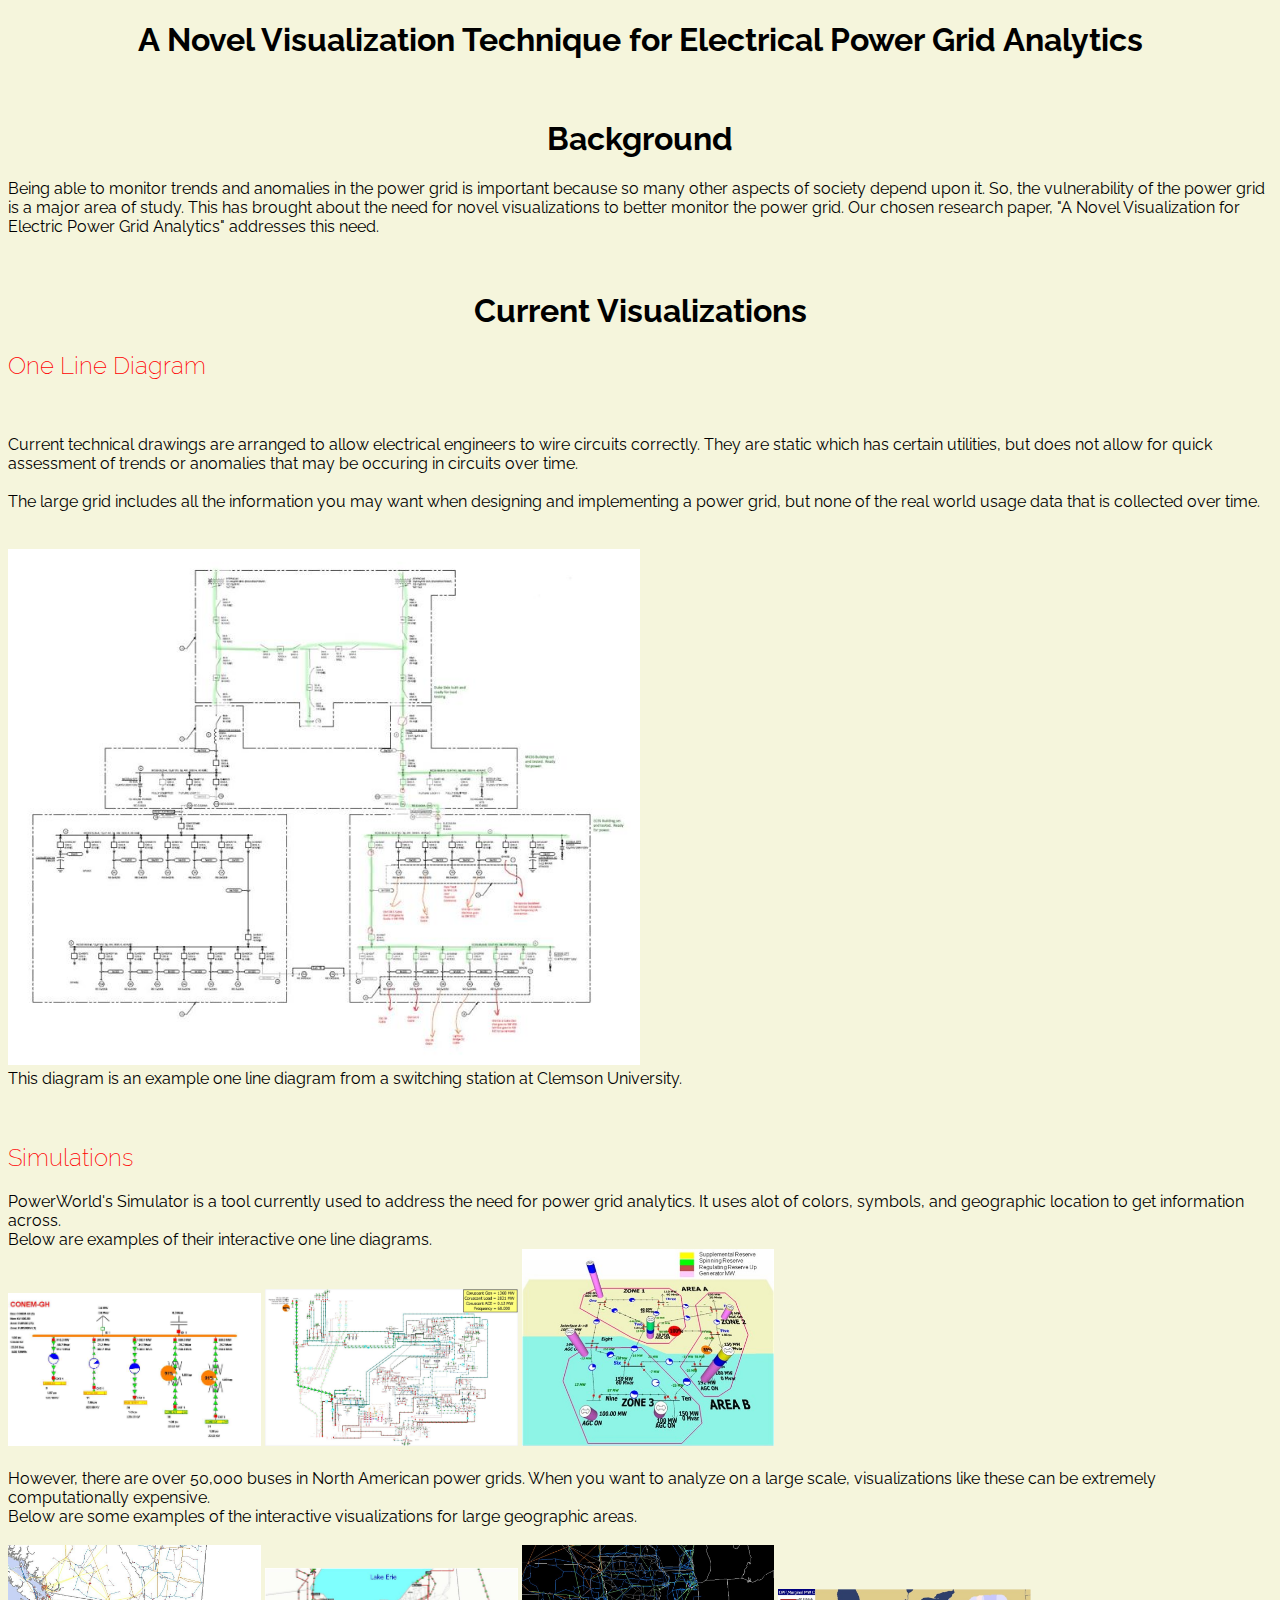
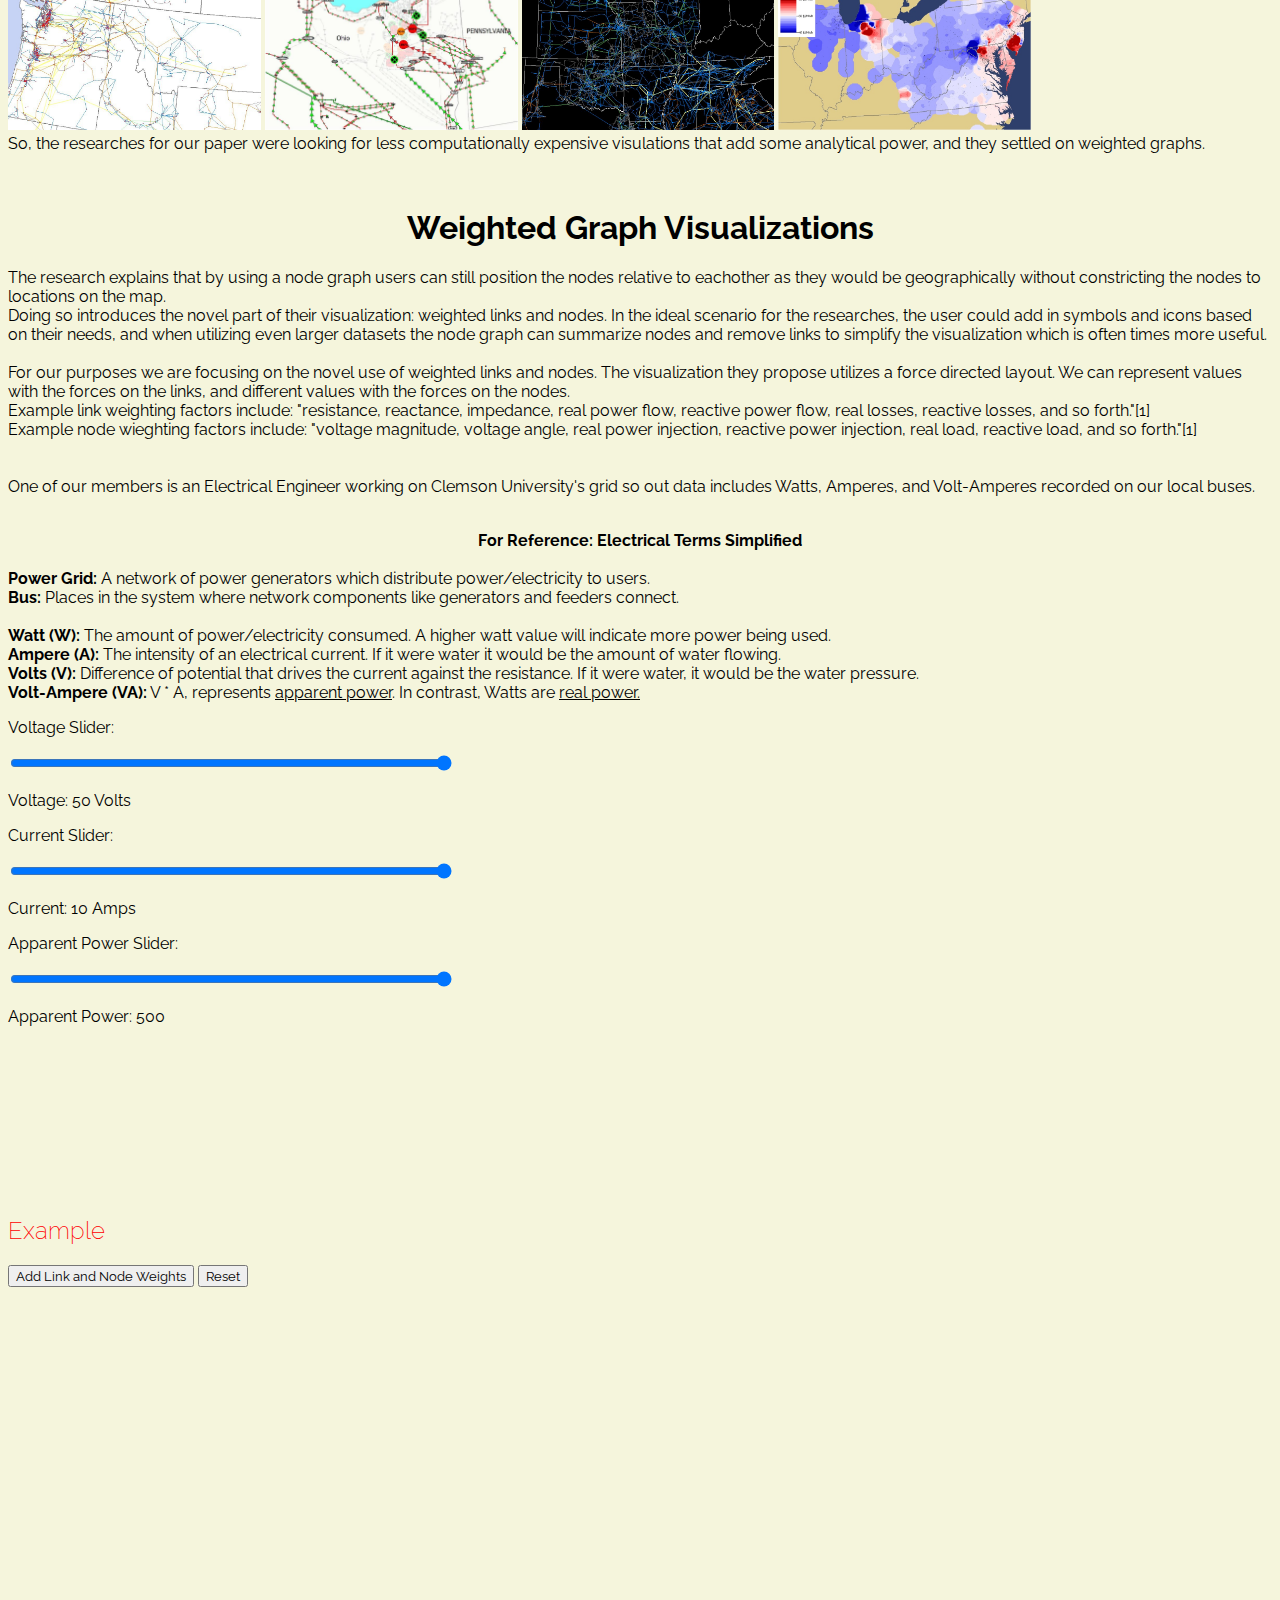
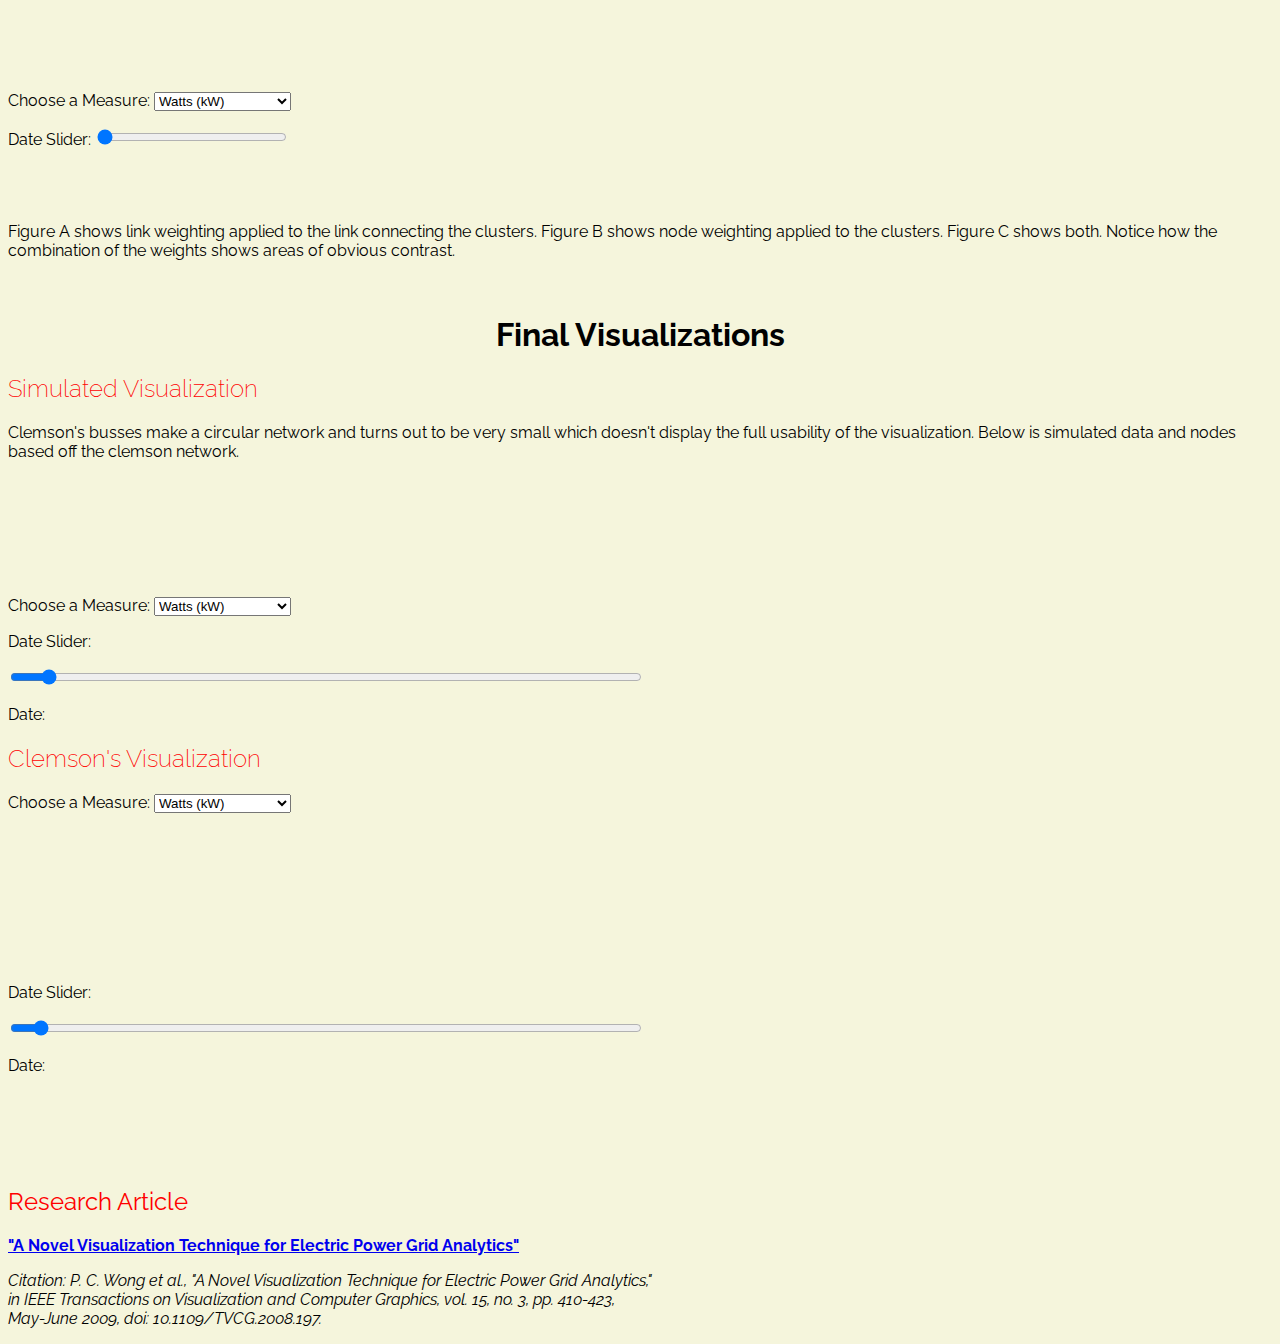
==== index.html @ be064ece "fun fixes" ====
<!DOCTYPE html>
<html>

<head>

<script src="https://d3js.org/d3.v7.min.js" type="text/javascript"></script>
<script src="clemson_vis.js" type="text/javascript"></script>
<script src="example_viz.js" type="text/javascript"></script>
<script src="example2.js" type="text/javascript"></script>
<!--<script src="script.js" type="text/javascript"></script> -->
<script src="simulated.js" type="text/javascript"></script>

<link rel="stylesheet" href="https://fonts.googleapis.com/css?family=Raleway">

</head>

<style>
body,h1,h2,h3,h4,h5,button,p {font-family: "Raleway", sans-serif} 
h1 {text-align: center;
    color: black}
h1.solid {border-style: "solid";}
h2 {font-weight: 200 ;
    color:red;}
.slider {
  width: 50%;}
.slider_example { width: 15%}
.slider_unit { width: 35%}

</style>

<body style="background-color: beige;">


<h1 class= "solid">A Novel Visualization Technique for Electrical Power Grid Analytics </h1>

<br>
<h1> Background </h1>
<p> Being able to monitor trends and anomalies in the power grid is important because so many other aspects of society depend upon it. 
So, the vulnerability of the power grid is a major area of study. This has brought about the need for novel visualizations to better monitor the power grid. 
Our chosen research paper, "A Novel Visualization for Electric Power Grid Analytics" addresses this need.  </p>

<br>

<h1>Current Visualizations</h1>
<h2>One Line Diagram</h2>
<br>
<p>Current technical drawings are arranged to allow electrical engineers to wire circuits correctly. 
They are static which has certain utilities, but does not allow for quick assessment of trends or anomalies that may be occuring in circuits over time.  
<br>
<br>The large grid includes all the information you may want when designing and implementing a power grid, but none of the real world usage data that is collected over time.
<br>
<br>
<br>
<img class="zoom" src="Clemson_Local_Grid.JPG" alt="Current State Local Grid" width="50%" height="50%" align: "center"> 
<br>This diagram is an example one line diagram from a switching station at Clemson University.
</p>

<br>
<h2> Simulations </h2>
<p> PowerWorld's Simulator is a tool currently used to address the need for power grid analytics. It uses alot of colors, symbols, and geographic location to get information across.
<br>Below are examples of their interactive one line diagrams.
<br>
<img src="BusView1.jpg" alt="2" width="20%" height="20%"> 
<img src="TrainerWideArea.jpg" alt="7" width="20%" height="20%"> 
<img src="OPFreserves.jpg" alt="6" width="20%" height="20%"> 
<br>
<br>
However, there are over 50,000 buses in North American power grids. When you want to analyze on a large scale, visualizations like these can be extremely computationally expensive.
<br>Below are some examples of the interactive visualizations for large geographic areas.
<br>
<br>
<img src="05hs2a.jpg" alt="1" width="20%" height="20%"> 
<img src="EHVEmphasis.jpg" alt="3" width="20%" height="20%"> 
<img src="mdwst.jpg" alt="4" width="20%" height="20%"> 
<img src="OPFContour.jpg" alt="5" width="20%" height="20%"> 
<br>
So, the researches for our paper were looking for less computationally expensive visulations that add some analytical power, and they settled on weighted graphs. 
</p>

<br>
<h1> Weighted Graph Visualizations </h1>
<p>The research explains that by using a node graph users can still position the nodes relative to eachother as they would be geographically without constricting the nodes to locations on the map.
<br>Doing so introduces the novel part of their visualization: weighted links and nodes. In the ideal scenario for the researches, the user could add in symbols and icons based on their needs, and when utilizing even larger datasets the 
node graph can summarize nodes and remove links to simplify the visualization which is often times more useful. 
<br>
<br>For our purposes we are focusing on the novel use of weighted links and nodes. The visualization they propose utilizes a force directed layout. We can represent values with the forces on the links, and different values with the forces on the nodes.
<br>Example link weighting factors include: "resistance, reactance, impedance, real power flow, reactive power flow, real losses, reactive losses, and so forth."[1]
<br> Example node wieghting factors include: "voltage magnitude, voltage angle, real power injection, reactive power injection, real load, reactive load, and so forth."[1]
<br>
<br>

<br>One of our members is an Electrical Engineer working on Clemson University's grid so out data includes Watts, Amperes, and Volt-Amperes recorded on our local buses. 

<br>
<br>
<div align="center" ><b> For Reference: Electrical Terms Simplified </b> </div>
<br>
<b>Power Grid:</b> A network of power generators which distribute power/electricity to users. <br>
<b>Bus:</b> Places in the system where network components like generators and feeders connect.<br>
<br>
<b>Watt (W):</b> The amount of power/electricity consumed. A higher watt value will indicate more power being used.<br>
<b>Ampere (A):</b> The intensity of an electrical current. If it were water it would be the amount of water flowing.<br>
<b>Volts (V):</b> Difference of potential that drives the current against the resistance. If it were water, it would be the water pressure.<br>
<b>Volt-Ampere (VA):</b> V * A, represents <u>apparent power</u>. In contrast, Watts are <u>real power.</u><br>

<p>Voltage Slider:</p>
<input class ="slider_unit" id="voltslide" type="range" min="0" max="50" value="50"  width="90%">
<p> Voltage:
<output id = "voltslide"> 50</output>
Volts</p>

<p>Current Slider:</p>
<input class ="slider_unit" id="ampslide" type="range" min="0" max="10" value="10"  width="100%">
<p> Current: 
<output id = "ampslide"> 10</output>
Amps</p>

<p>Apparent Power Slider:</p>
<input class ="slider_unit" id="vaslide" type="range" min="0" max="500" value="500"  width="100%">
<p> Apparent Power:
<output id = "vaslide"> 500</output></p>

<svg id ='unit'></svg>
<script src="unit_explanation.js" type="text/javascript"></script>
<br>


<h2>Example</h2>
<button type="button" id="do">Add Link and Node Weights</button> <button type="reset" id="reset">Reset</button>
<br>

<svg height="400" width="300" id ='explain'></svg>
<svg id ='example_viz'></svg>
<br><label for="select_clem_example"> Choose a Measure:</label>
<select name="select_clem_example" id="select_clem_example">
<option value="kW_data">Watts (kW)</option>
<option value="kVA_data">Volt-amperes (kVA)</option>
</select> 
<!-- <br><img src="figures.JPEG" alt="6" width="50%" height="50%"> -->
<p>Date Slider:
<input class ="slider_example" id="dateslide_example" type="range" min="1" max="6" value="1"> <span id="date_example"></span></p>

<br>
<br>
<br>Figure A shows link weighting applied to the link connecting the clusters. Figure B shows node weighting applied to the clusters. Figure C shows both. Notice how the combination of the weights shows areas of obvious contrast. 
</p>




<br>


<!-- <p>  &emsp; &emsp; &emsp; &emsp; &emsp; &emsp;
<iframe align='center' src="explain1.html" height="600" width="1500" title="How to be an Electrical Engineer"></iframe> 
</p> -->
<h1>Final Visualizations</h1>
<h2> Simulated Visualization</h2>
<p>Clemson's busses make a circular network and turns out to be very small which doesn't display the full usability of the visualization. Below is simulated data and nodes based off the clemson network.
<br>
<label for="select_sim"> Choose a Measure:</label>
<select name="select_sim" id="select_sim">
<option value="skW_data">Watts (kW)</option>
<option value="skVA_data">Volt-amperes (kVA)</option>
<option value="sA_data">Amperes (A)</option>
</select>

<svg id ='simulated'></svg>


<div class = "dateSlide">
<p>Date Slider:</p>
<input class ="slider" id="sim_dateslide" type="range" min="0" max="2000" value="100">
<p> Date: <span id="sim_date"></span></p>
</div>

<h2> Clemson's Visualization</h2>
<label for="select_clem"> Choose a Measure:</label>
<select name="select_clem" id="select_clem">
<option value="kW_data">Watts (kW)</option>
<option value="kVA_data">Volt-amperes (kVA)</option>
<option value="A_data">Amperes (A)</option>
</select>
<br>
<svg id ='clemson_viz'></svg>
<br>
<div class = "dateSlide">
<p>Date Slider:</p>
<input class ="slider" id="dateslide" type="range" min="0" max="2726" value="100" width="100%">
<p> Date: <span id="date"></span></p>
</div>
<!-- <iframe id="clem_i" src="script.html" height="100%" width="100%"></iframe> -->

<br>
<br>
<br>
<br>

<h2> <strong> Research Article </strong></h2>
<p2> <strong> <a href = "https://ieeexplore.ieee.org/document/4695829"> "A Novel Visualization Technique for Electric Power Grid Analytics" </a></strong> </p2>

<p> <i> Citation: P. C. Wong et al., "A Novel Visualization Technique for Electric Power Grid Analytics," 
    <br>in IEEE Transactions on Visualization and Computer Graphics, vol. 15, no. 3, pp. 410-423, 
    <br> May-June 2009, doi: 10.1109/TVCG.2008.197. </i> </p>
</body>
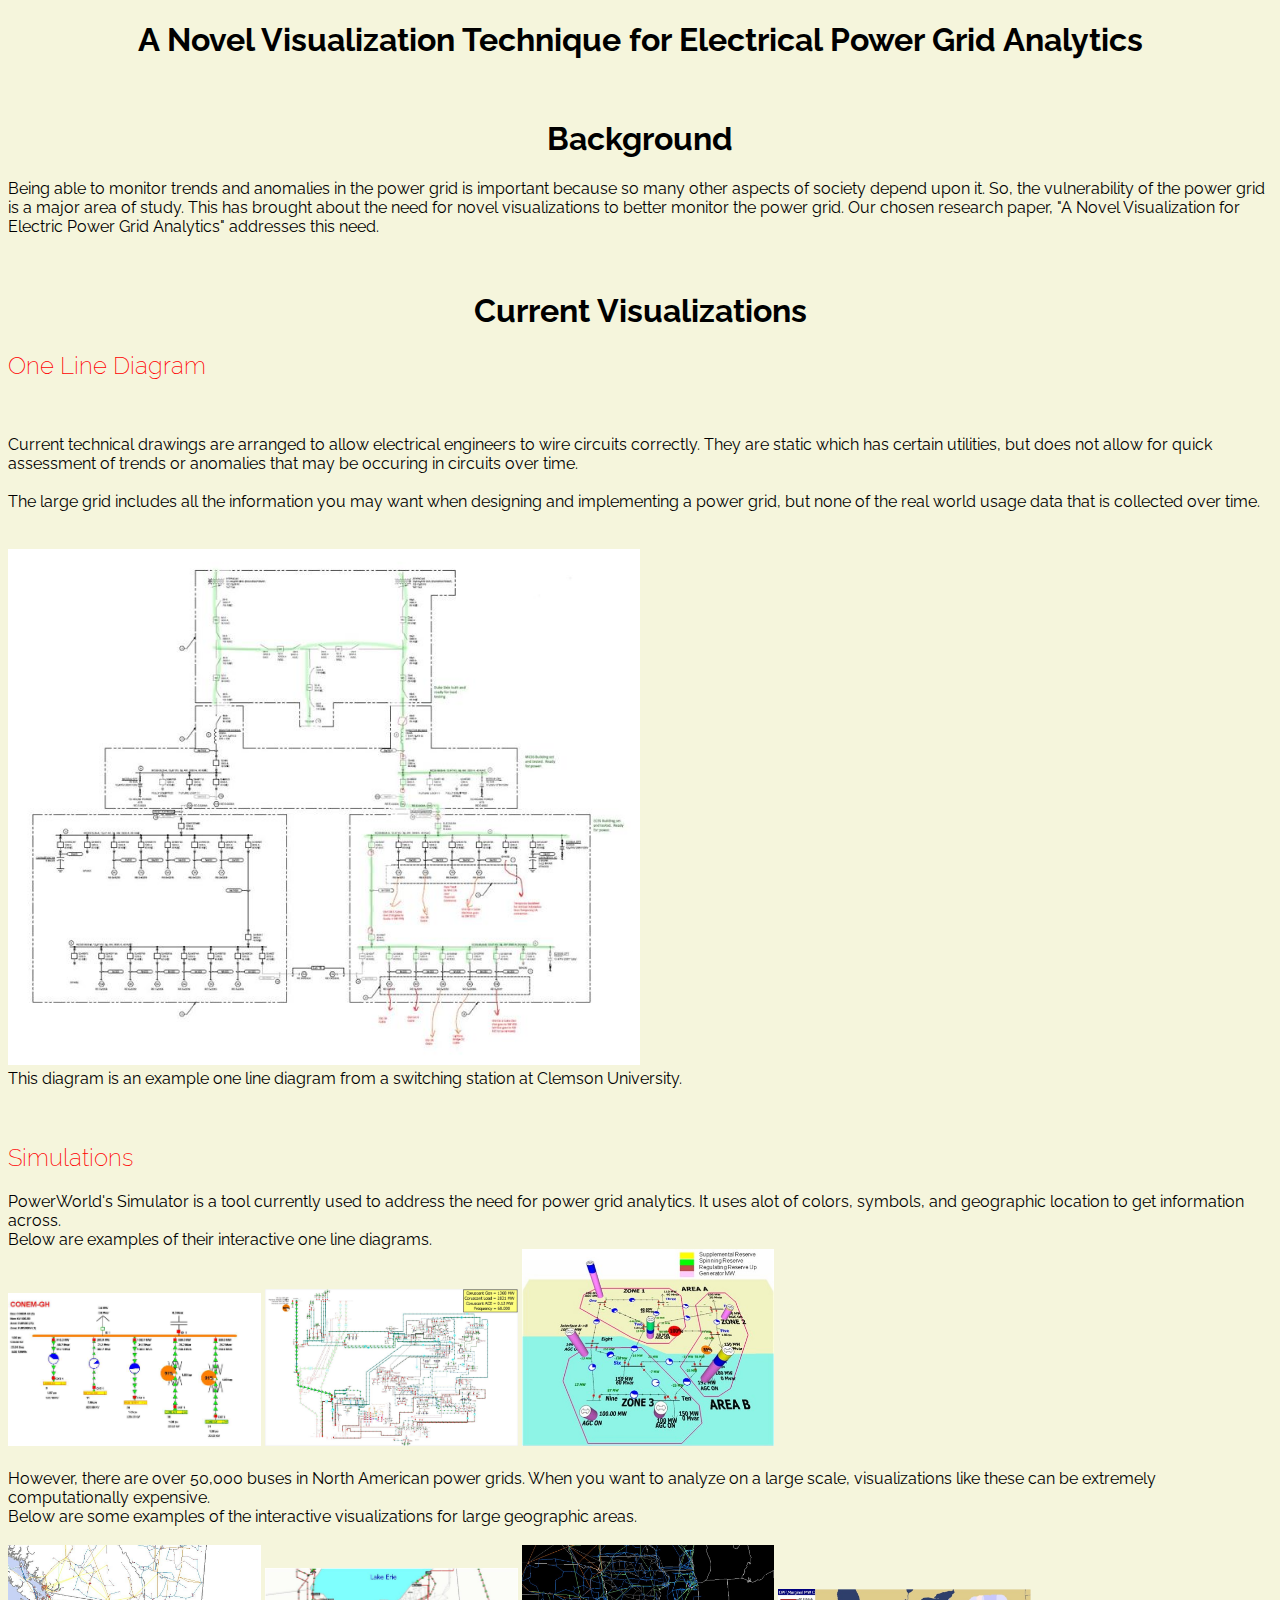
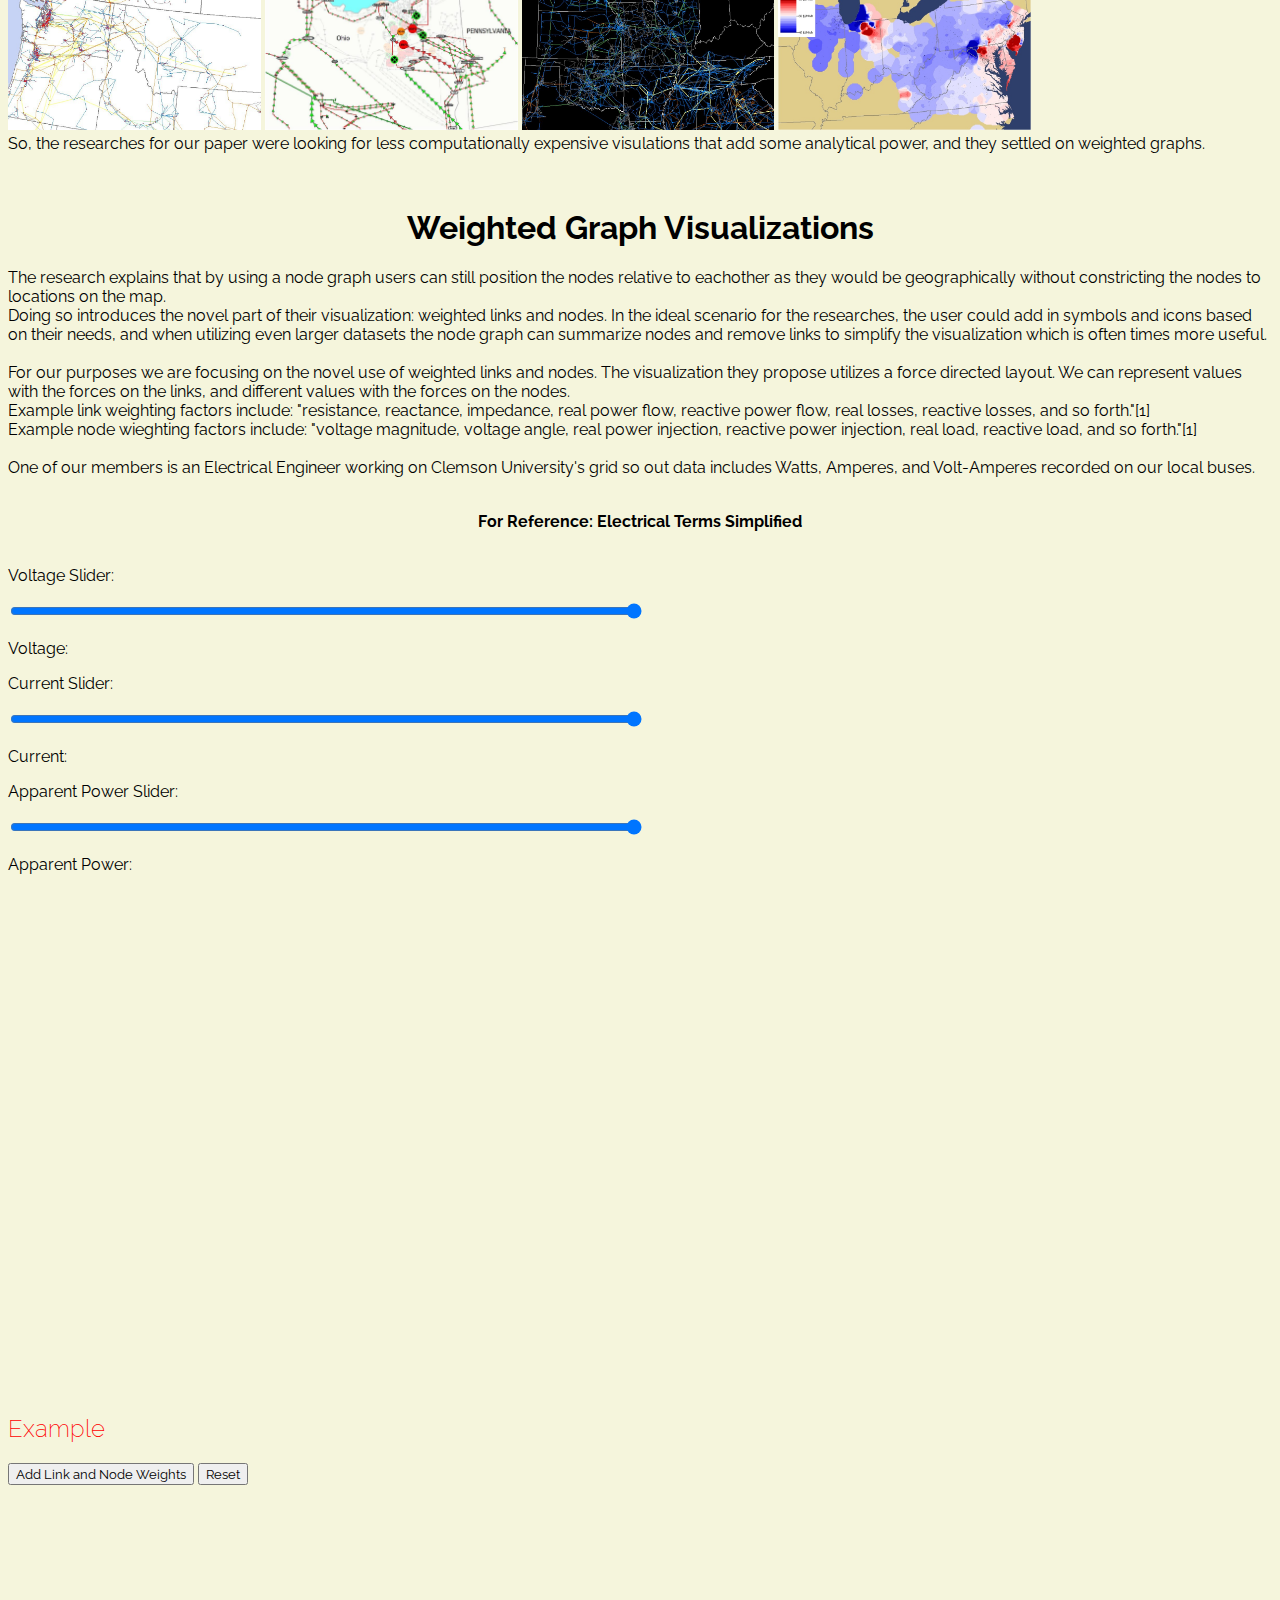
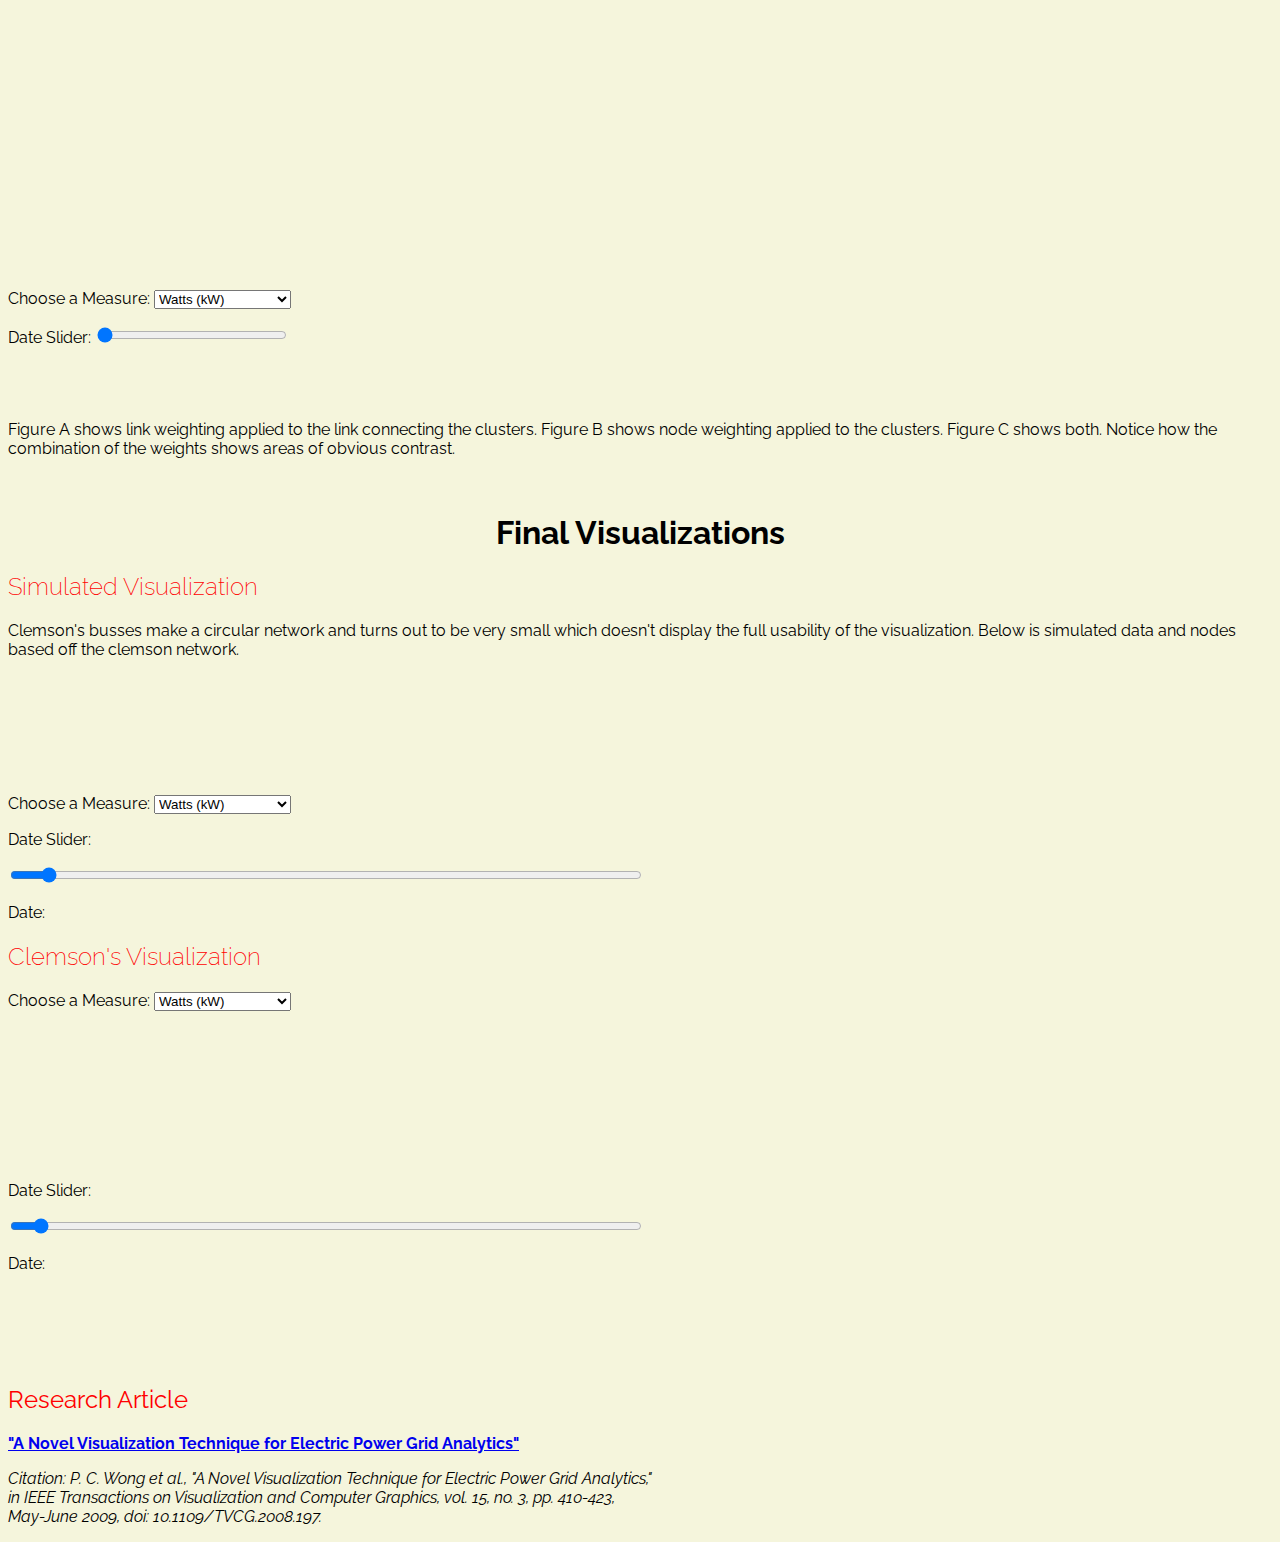
==== commit 385c5578: "definitions" ====
--- a/index.html
+++ b/index.html
@@ -24,7 +24,7 @@
 .slider {
   width: 50%;}
 .slider_example { width: 15%}
-.slider_unit { width: 35%}
+
 
 </style>
 
@@ -87,7 +87,6 @@
 <br>Example link weighting factors include: "resistance, reactance, impedance, real power flow, reactive power flow, real losses, reactive losses, and so forth."[1]
 <br> Example node wieghting factors include: "voltage magnitude, voltage angle, real power injection, reactive power injection, real load, reactive load, and so forth."[1]
 <br>
-<br>
 
 <br>One of our members is an Electrical Engineer working on Clemson University's grid so out data includes Watts, Amperes, and Volt-Amperes recorded on our local buses. 
 
@@ -95,33 +94,21 @@
 <br>
 <div align="center" ><b> For Reference: Electrical Terms Simplified </b> </div>
 <br>
-<b>Power Grid:</b> A network of power generators which distribute power/electricity to users. <br>
-<b>Bus:</b> Places in the system where network components like generators and feeders connect.<br>
-<br>
-<b>Watt (W):</b> The amount of power/electricity consumed. A higher watt value will indicate more power being used.<br>
-<b>Ampere (A):</b> The intensity of an electrical current. If it were water it would be the amount of water flowing.<br>
-<b>Volts (V):</b> Difference of potential that drives the current against the resistance. If it were water, it would be the water pressure.<br>
-<b>Volt-Ampere (VA):</b> V * A, represents <u>apparent power</u>. In contrast, Watts are <u>real power.</u><br>
-
 <p>Voltage Slider:</p>
-<input class ="slider_unit" id="voltslide" type="range" min="0" max="50" value="50"  width="90%">
-<p> Voltage:
-<output id = "voltslide"> 50</output>
-Volts</p>
+<input class ="slider" id="voltslide" type="range" min="0" max="50" value="50">
+<p> Voltage: <span id="voltslide"></span></p>
 
 <p>Current Slider:</p>
-<input class ="slider_unit" id="ampslide" type="range" min="0" max="10" value="10"  width="100%">
-<p> Current: 
-<output id = "ampslide"> 10</output>
-Amps</p>
+<input class ="slider" id="ampslide" type="range" min="0" max="10" value="10">
+<p> Current: <span id="ampslide"></span></p>
 
 <p>Apparent Power Slider:</p>
-<input class ="slider_unit" id="vaslide" type="range" min="0" max="500" value="500"  width="100%">
-<p> Apparent Power:
-<output id = "vaslide"> 500</output></p>
+<input class ="slider" id="vaslide" type="range" min="0" max="500" value="500">
+<p> Apparent Power: <span id="vaslide"></span></p>
 
-<svg id ='unit'></svg>
+<svg id ='unit'></svg><svg height='500' width='500'id="definitions"></svg>
 <script src="unit_explanation.js" type="text/javascript"></script>
+
 <br>
 
 
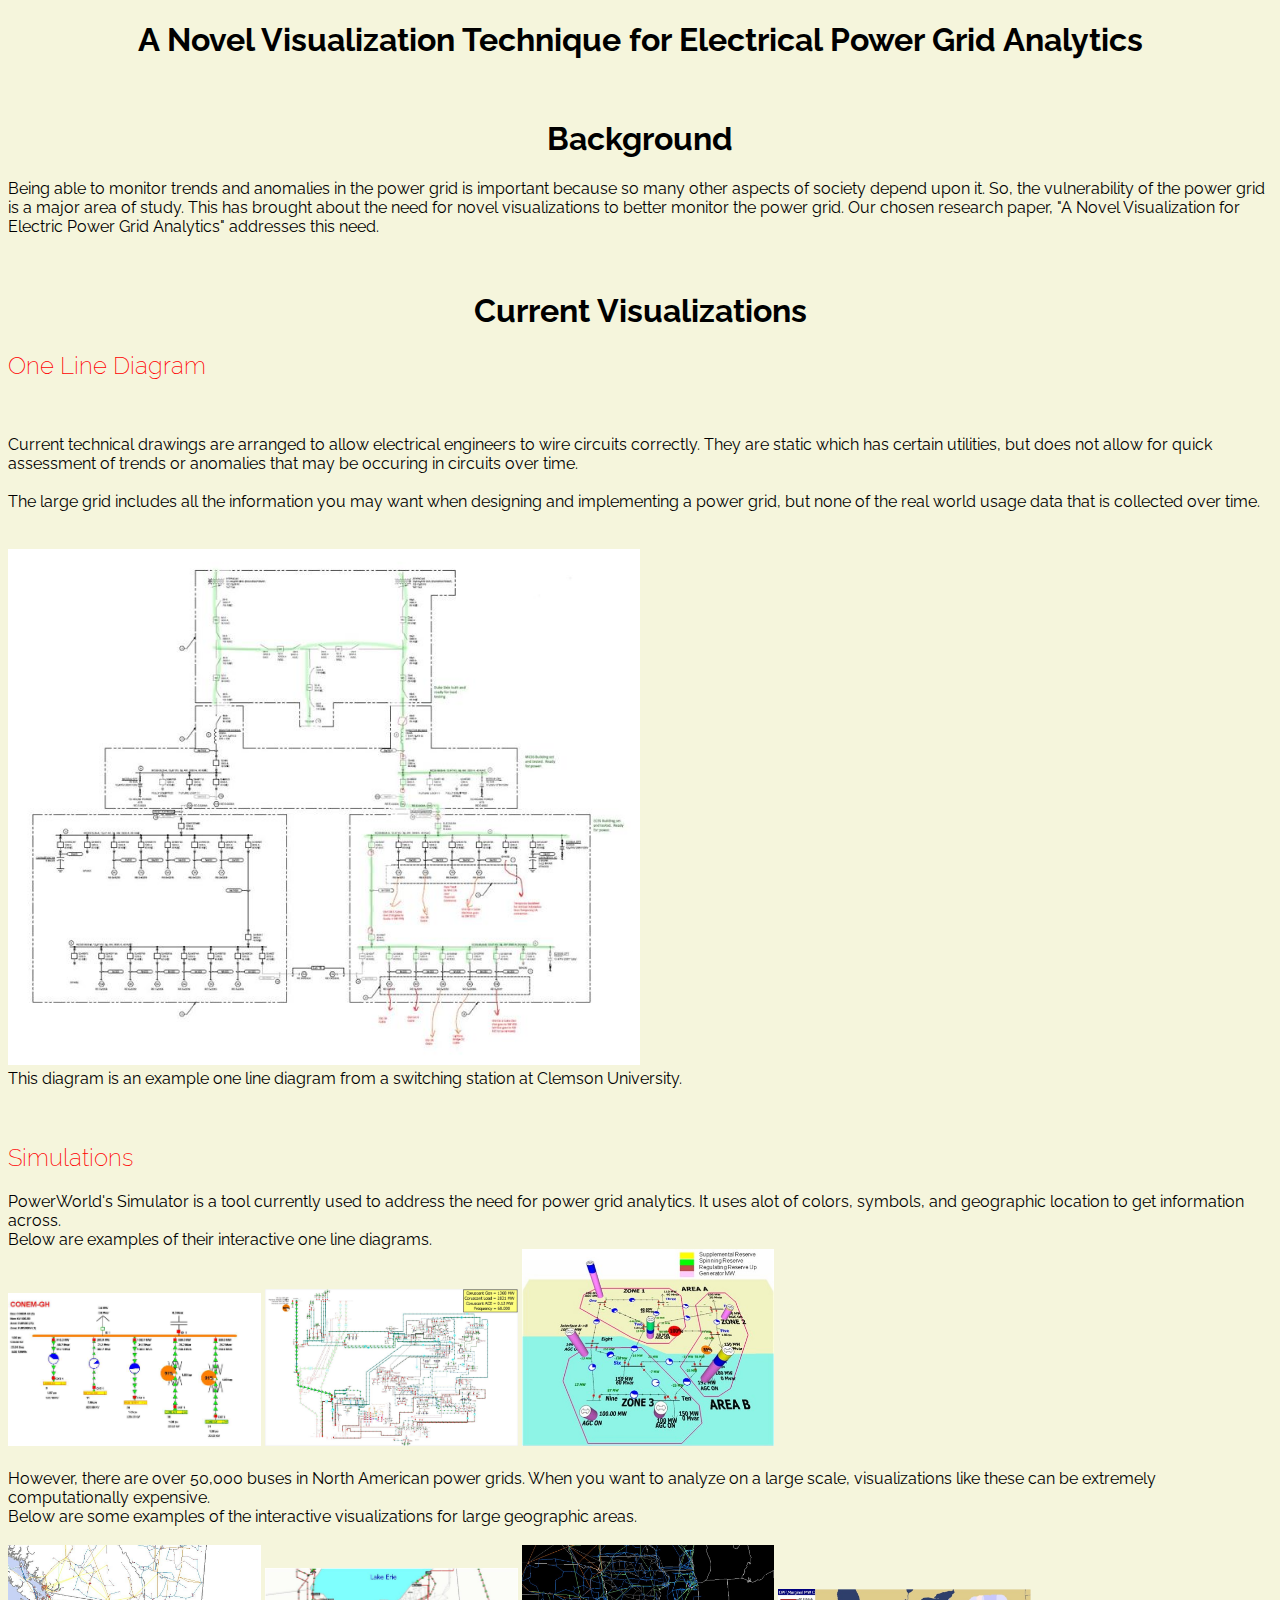
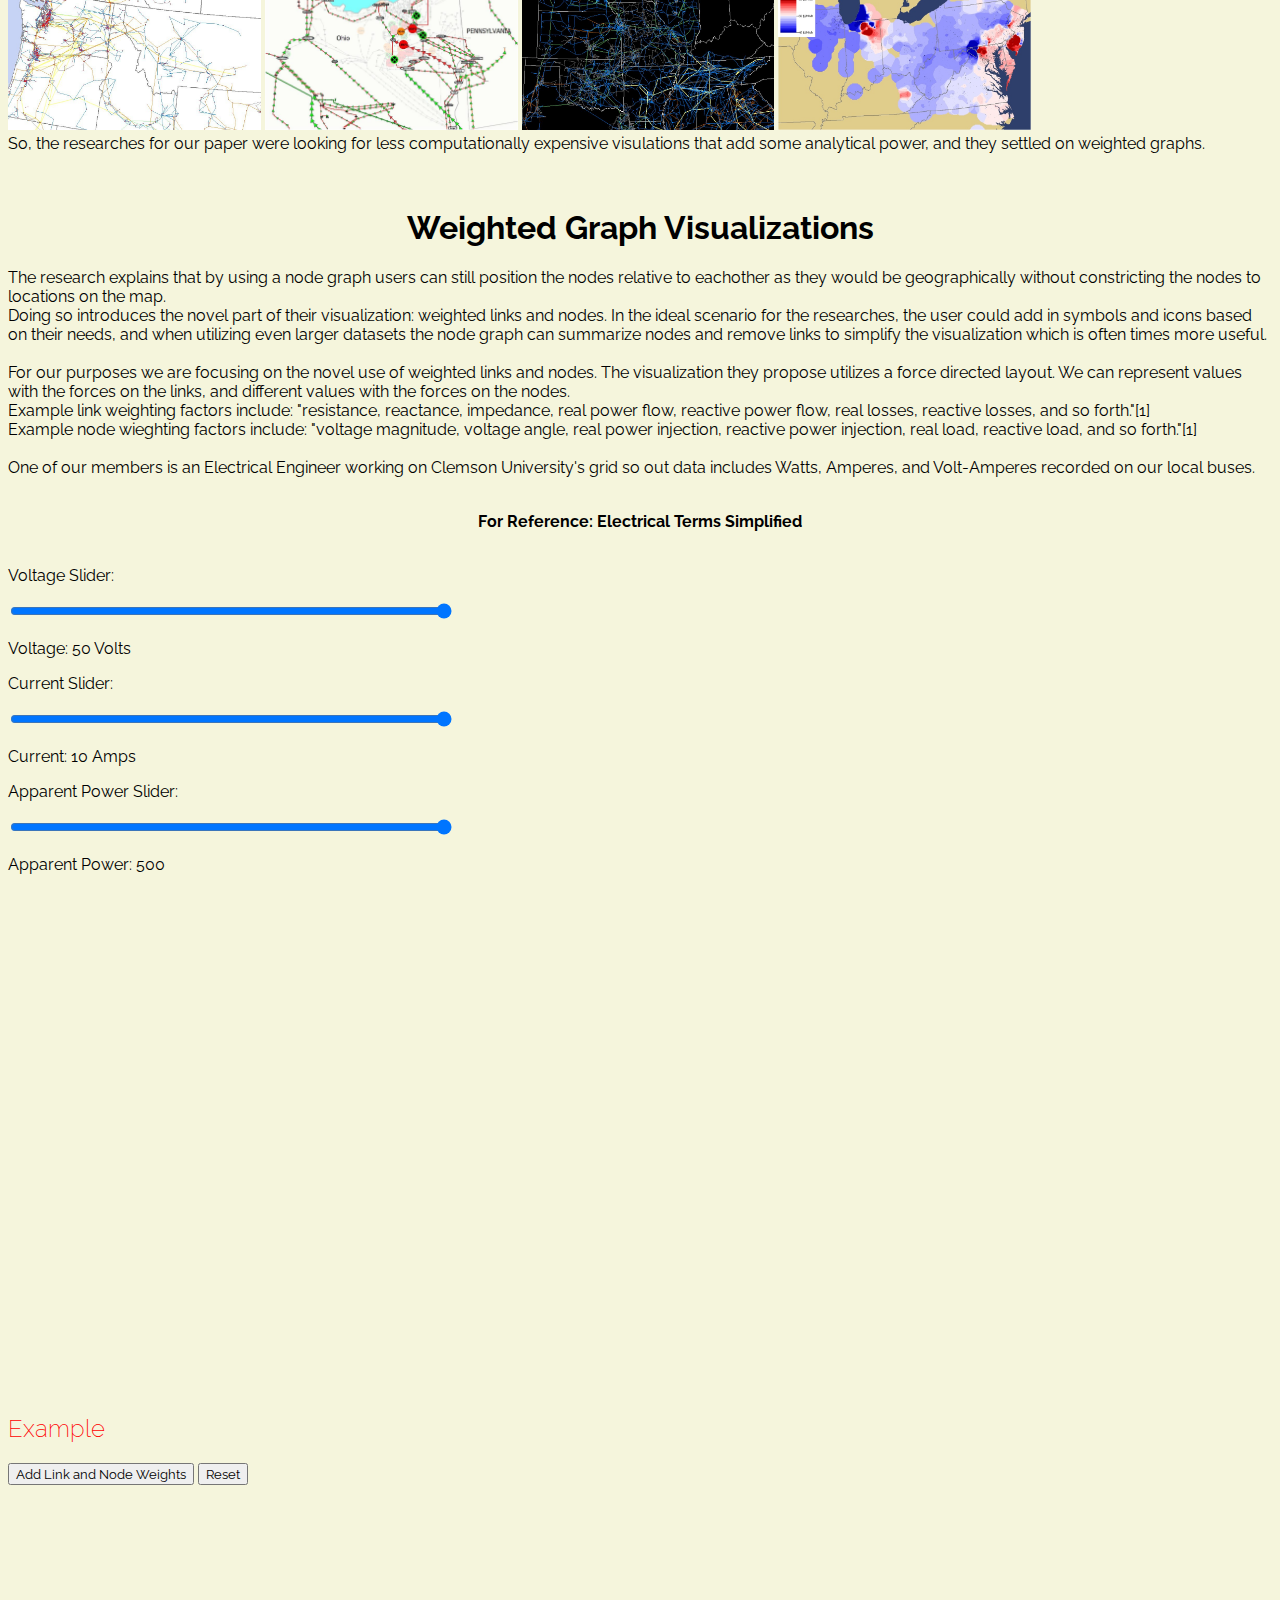
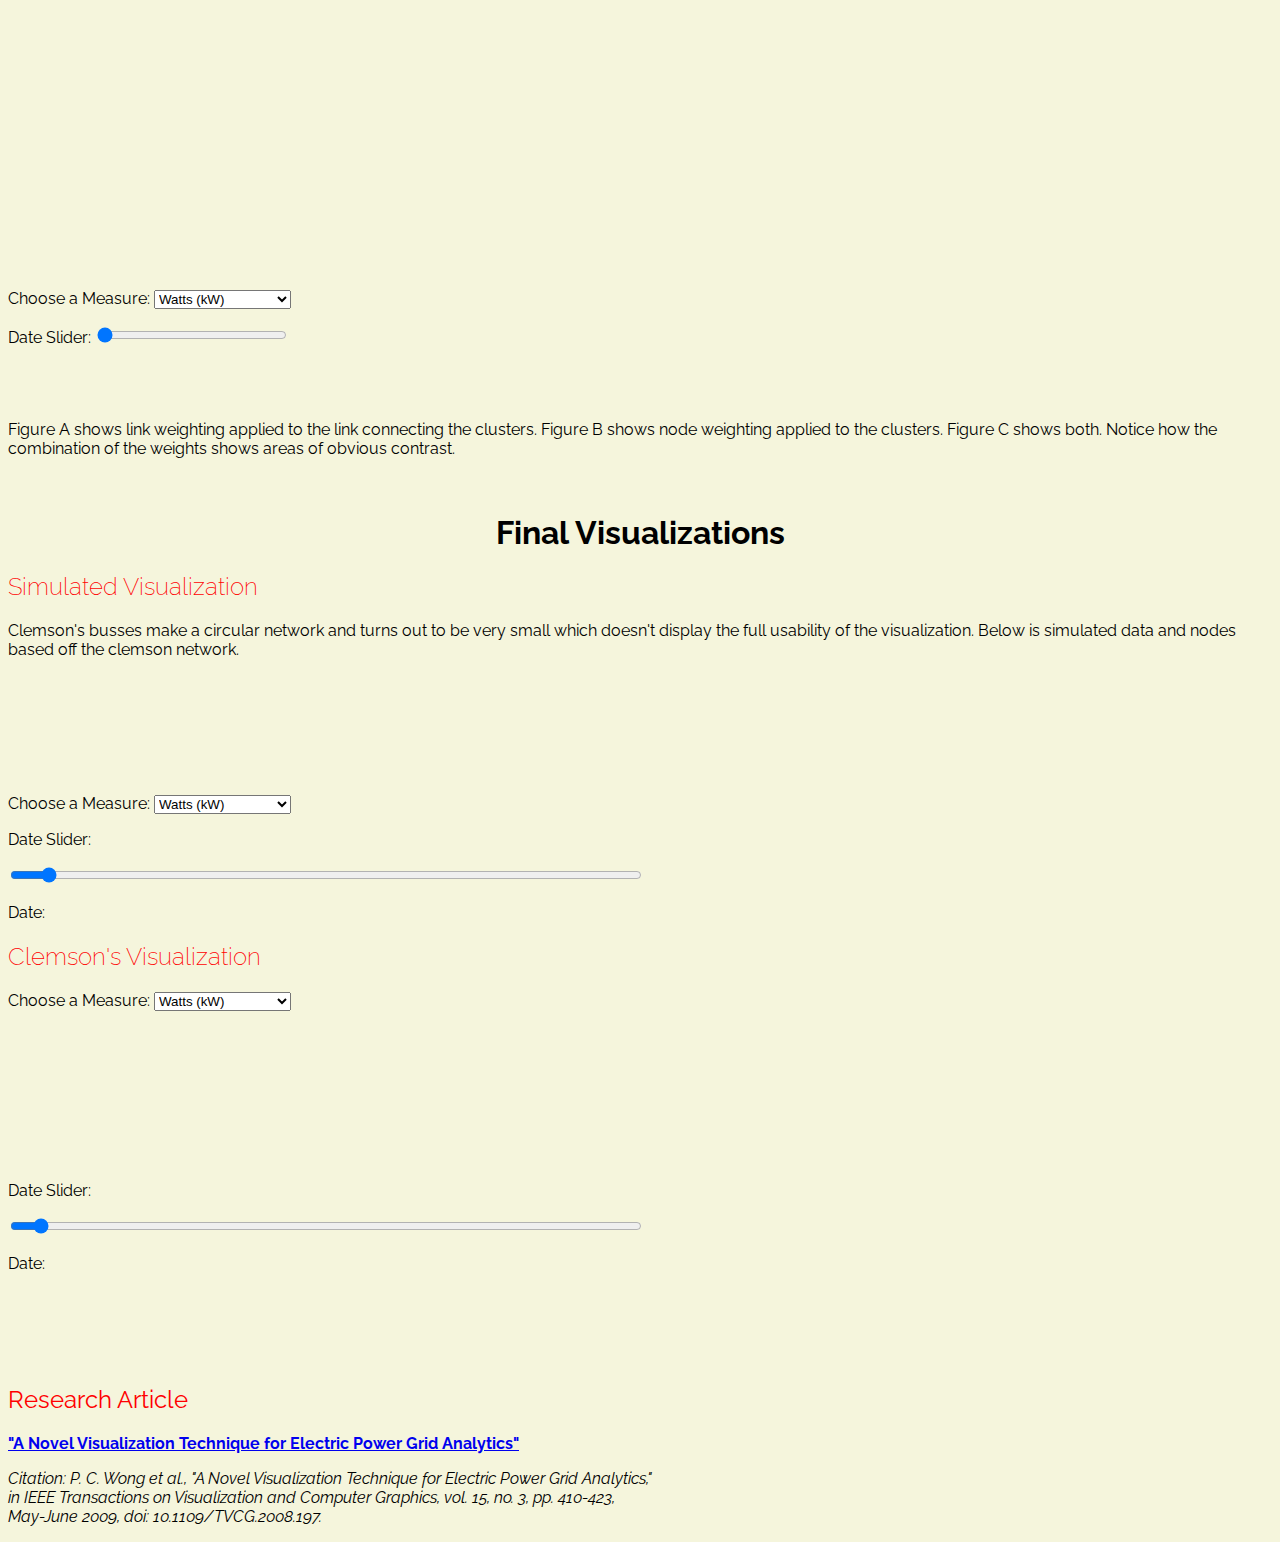
==== commit 1b40766c: "Merge branch 'main' of https://github.com/pmmiller55/CPSC6030_Visualization" ====
--- a/index.html
+++ b/index.html
@@ -24,6 +24,7 @@
 .slider {
   width: 50%;}
 .slider_example { width: 15%}
+.slider_unit { width: 35%}
 
 
 </style>
@@ -95,16 +96,21 @@
 <div align="center" ><b> For Reference: Electrical Terms Simplified </b> </div>
 <br>
 <p>Voltage Slider:</p>
-<input class ="slider" id="voltslide" type="range" min="0" max="50" value="50">
-<p> Voltage: <span id="voltslide"></span></p>
+<input class ="slider_unit" id="voltslide" type="range" min="0" max="50" value="50"  width="90%">
+<p> Voltage:
+<output id = "voltslide"> 50</output>
+Volts</p>
 
 <p>Current Slider:</p>
-<input class ="slider" id="ampslide" type="range" min="0" max="10" value="10">
-<p> Current: <span id="ampslide"></span></p>
+<input class ="slider_unit" id="ampslide" type="range" min="0" max="10" value="10"  width="100%">
+<p> Current: 
+<output id = "ampslide"> 10</output>
+Amps</p>
 
 <p>Apparent Power Slider:</p>
-<input class ="slider" id="vaslide" type="range" min="0" max="500" value="500">
-<p> Apparent Power: <span id="vaslide"></span></p>
+<input class ="slider_unit" id="vaslide" type="range" min="0" max="500" value="500"  width="100%">
+<p> Apparent Power:
+<output id = "vaslide"> 500</output></p>
 
 <svg id ='unit'></svg><svg height='500' width='500'id="definitions"></svg>
 <script src="unit_explanation.js" type="text/javascript"></script>
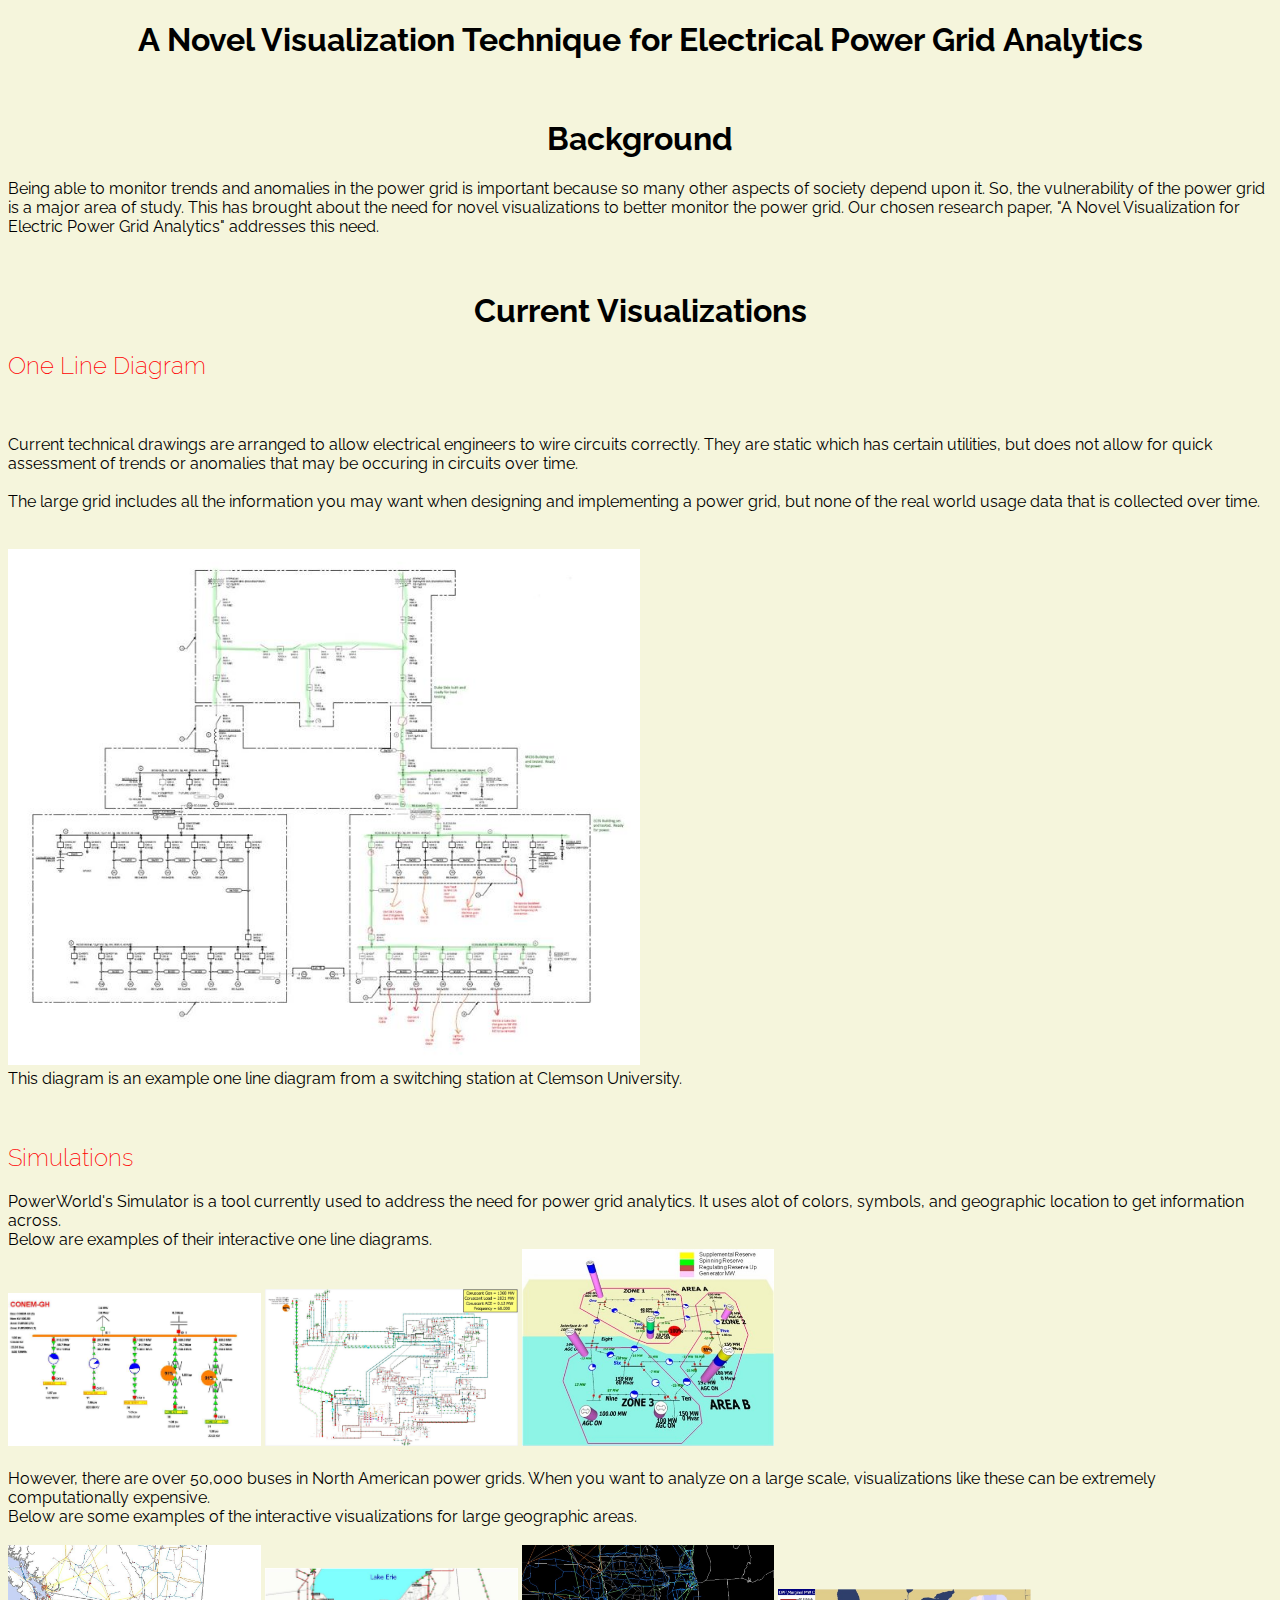
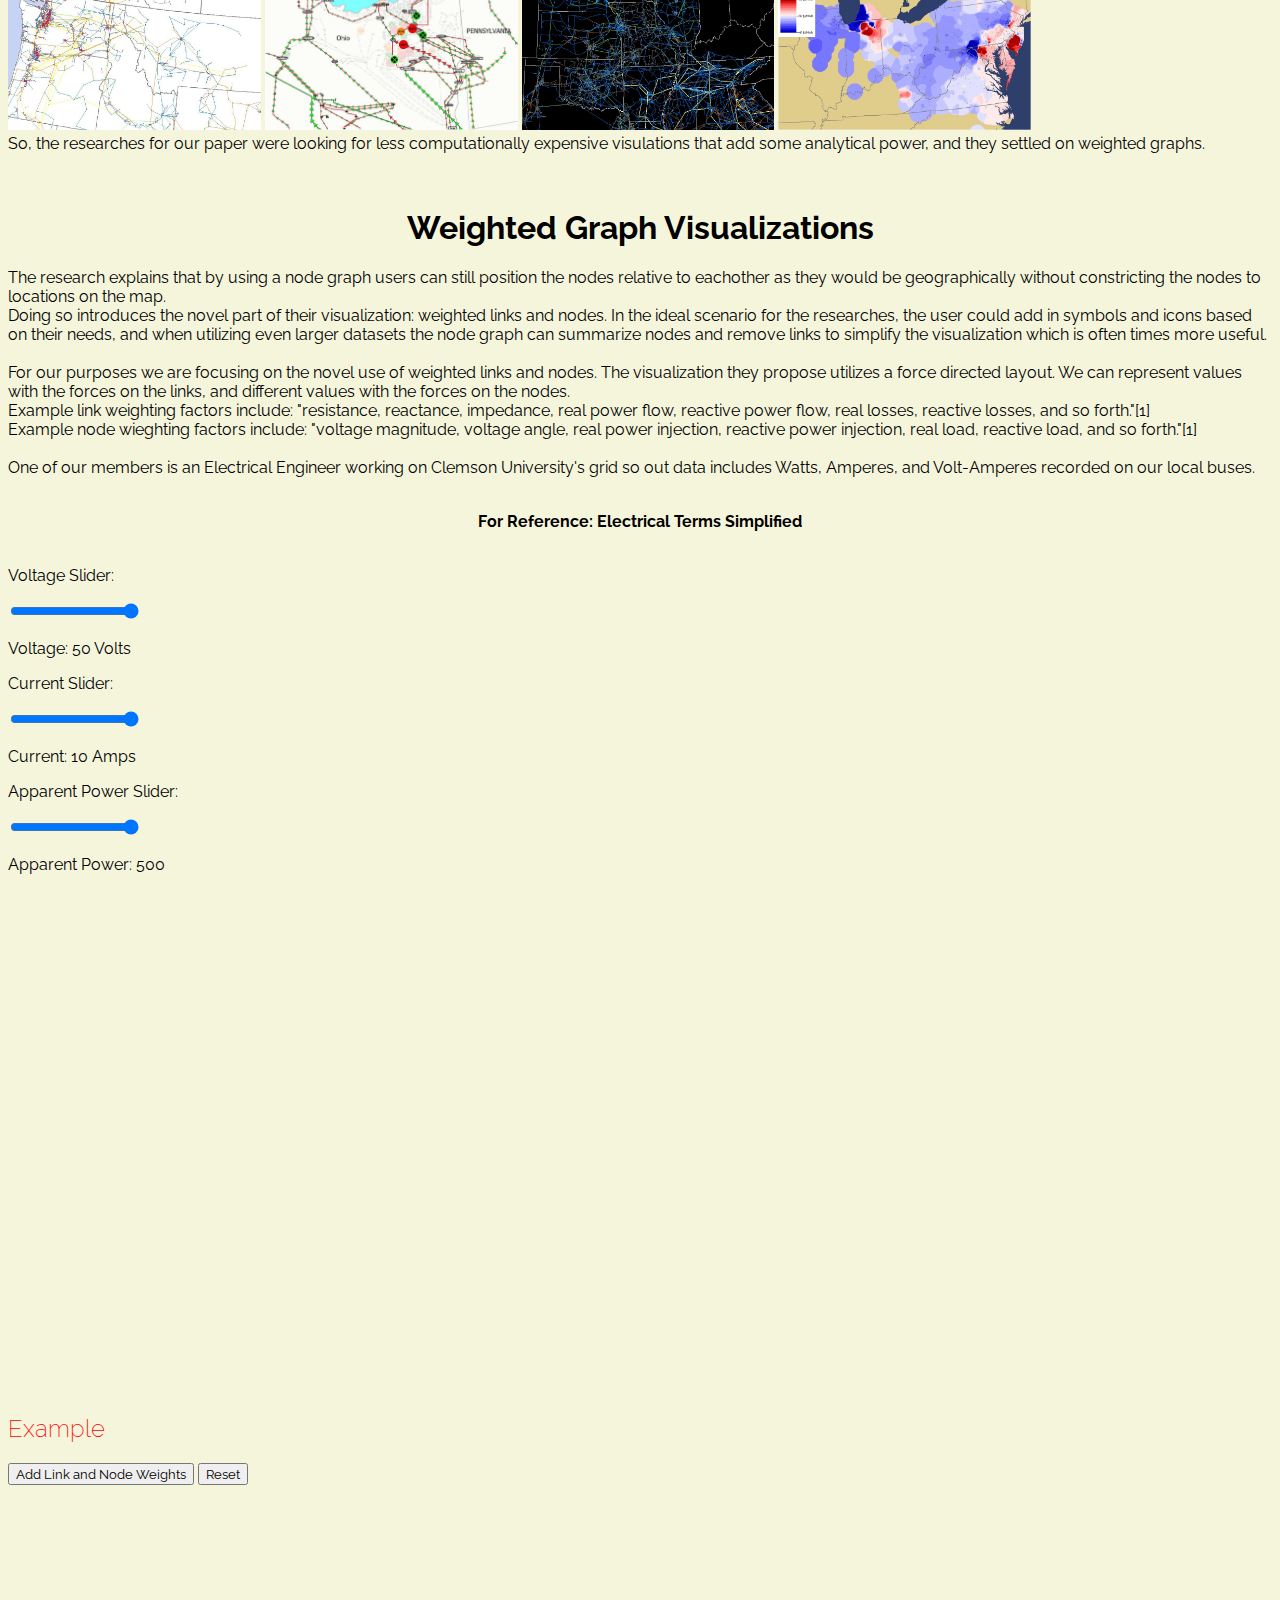
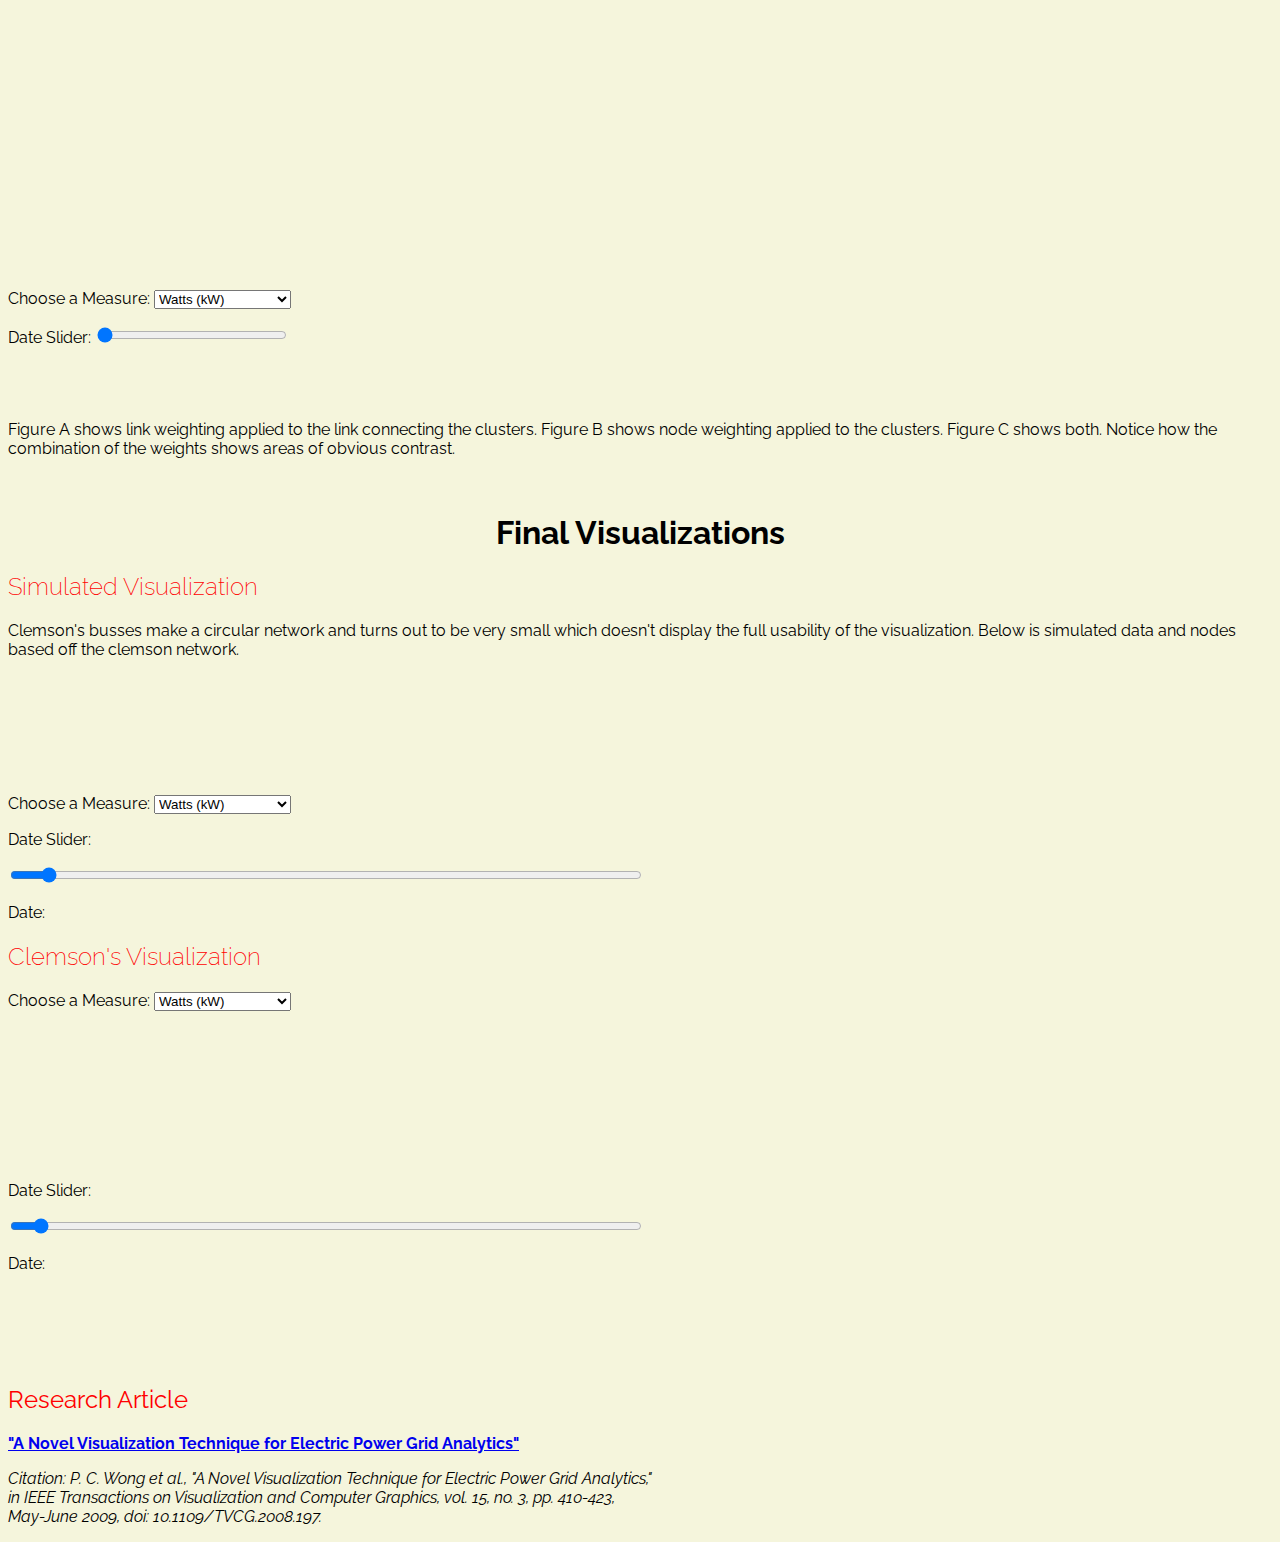
==== commit b06f122e: "good to go!" ====
--- a/index.html
+++ b/index.html
@@ -2,6 +2,7 @@
 <html>
 
 <head>
+
 
 <script src="https://d3js.org/d3.v7.min.js" type="text/javascript"></script>
 <script src="clemson_vis.js" type="text/javascript"></script>
@@ -24,8 +25,17 @@
 .slider {
   width: 50%;}
 .slider_example { width: 15%}
+<<<<<<< Updated upstream
 .slider_unit { width: 35%}
 
+=======
+body {
+        margin-top: 100px;
+        margin-bottom: 100px;
+        margin-right: 150px;
+        margin-left: 80px;
+      }
+>>>>>>> Stashed changes
 
 </style>
 
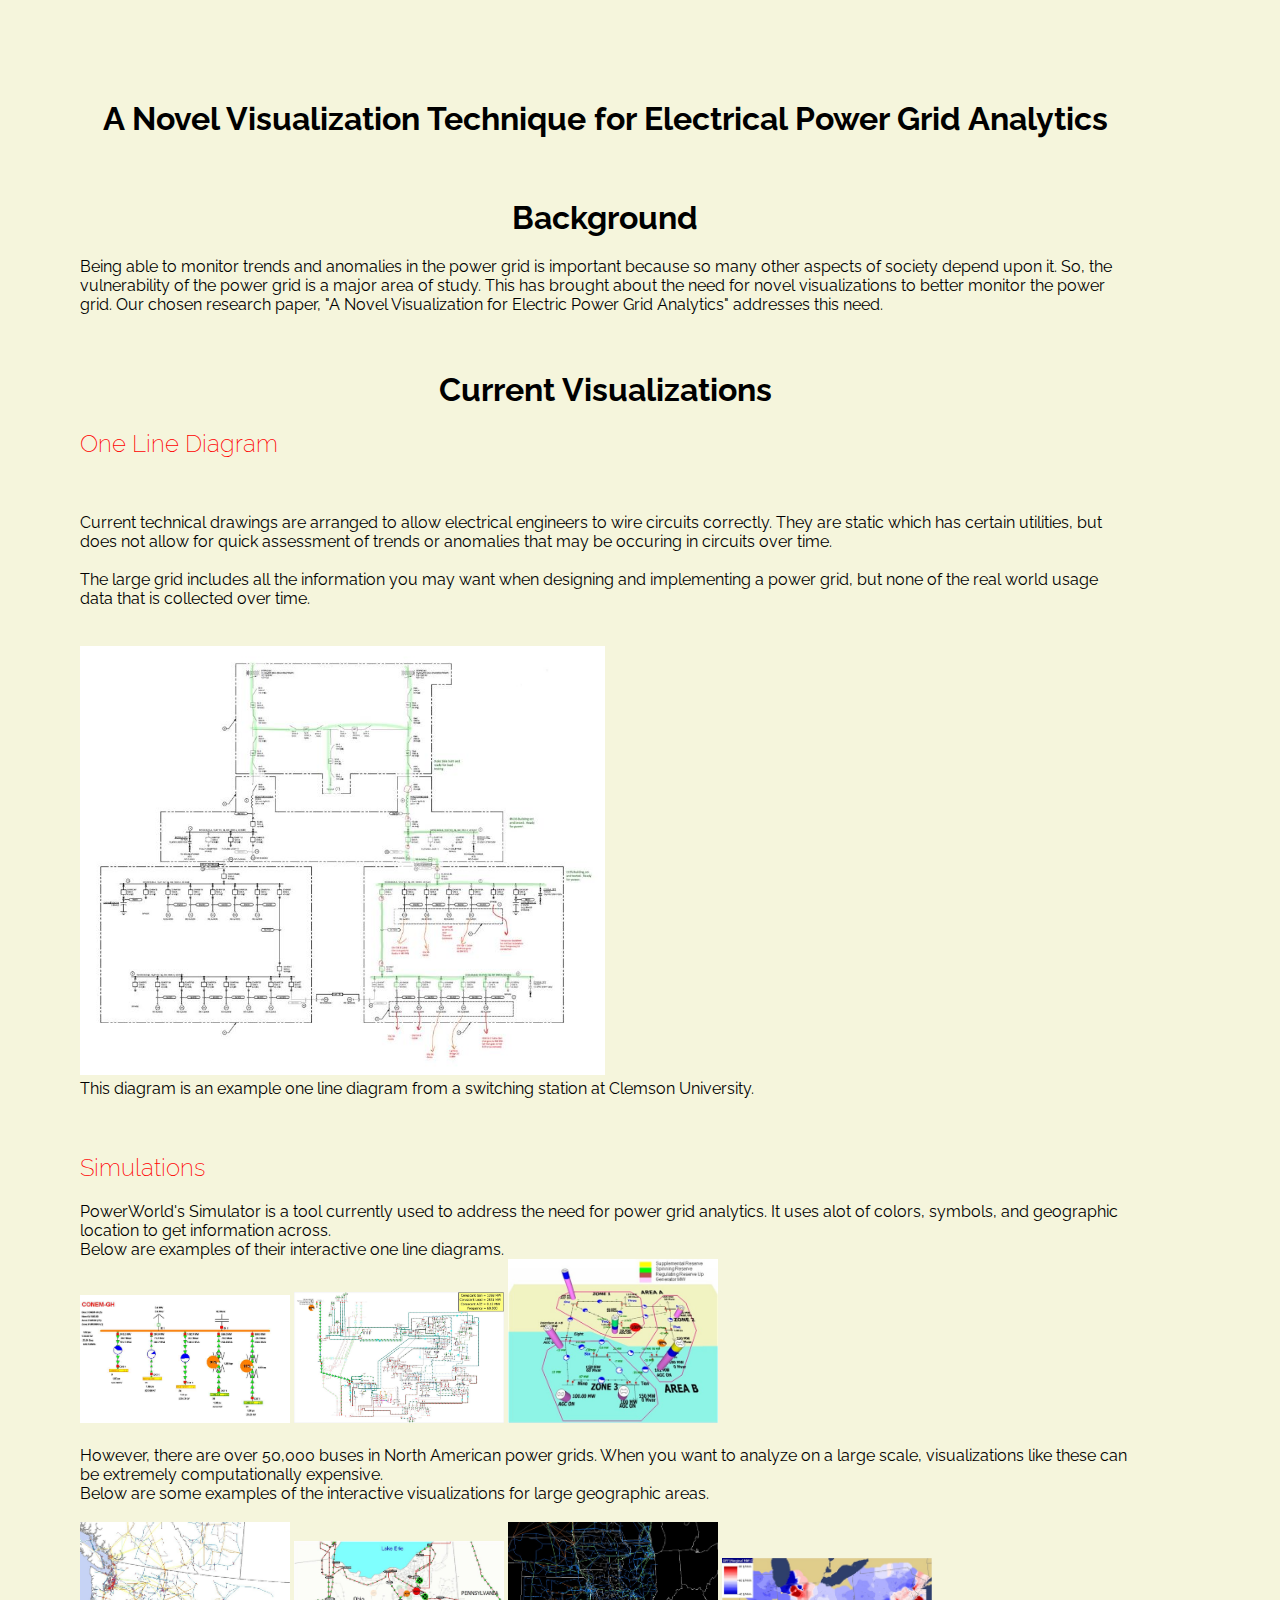
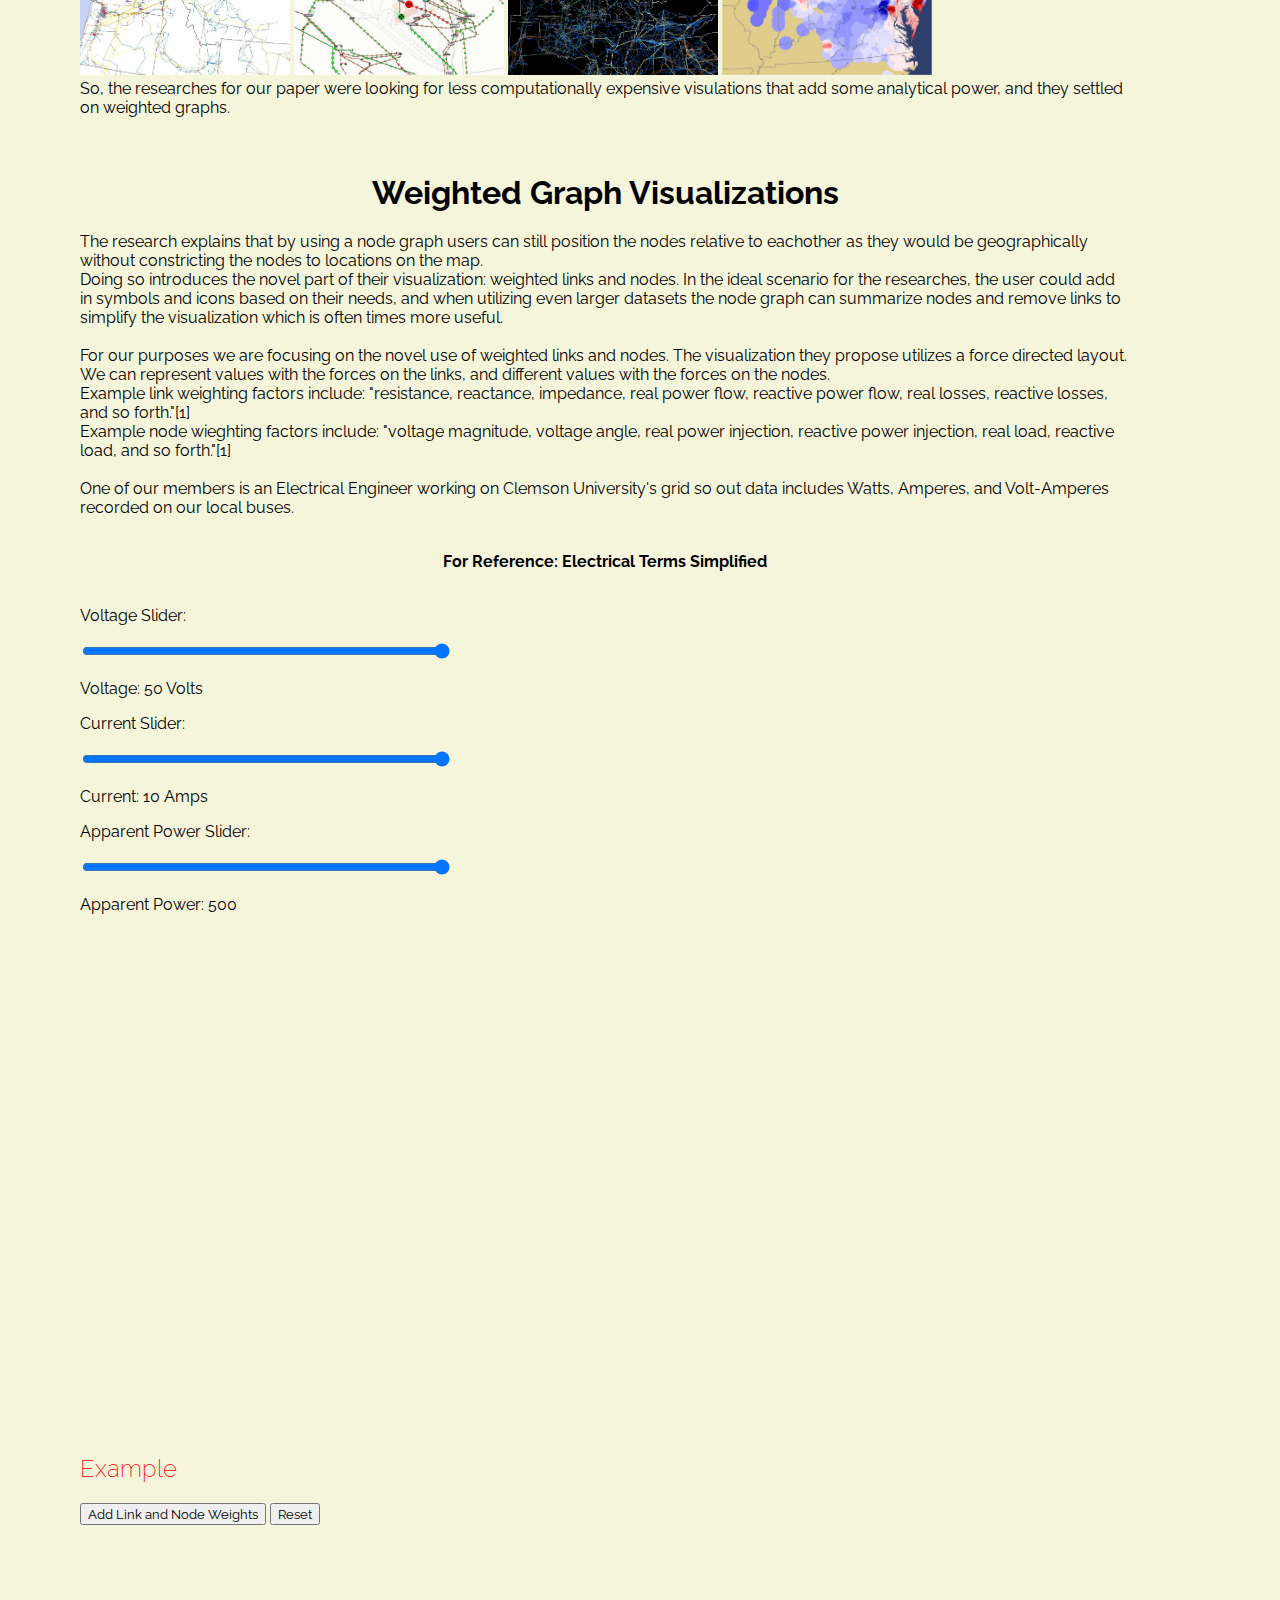
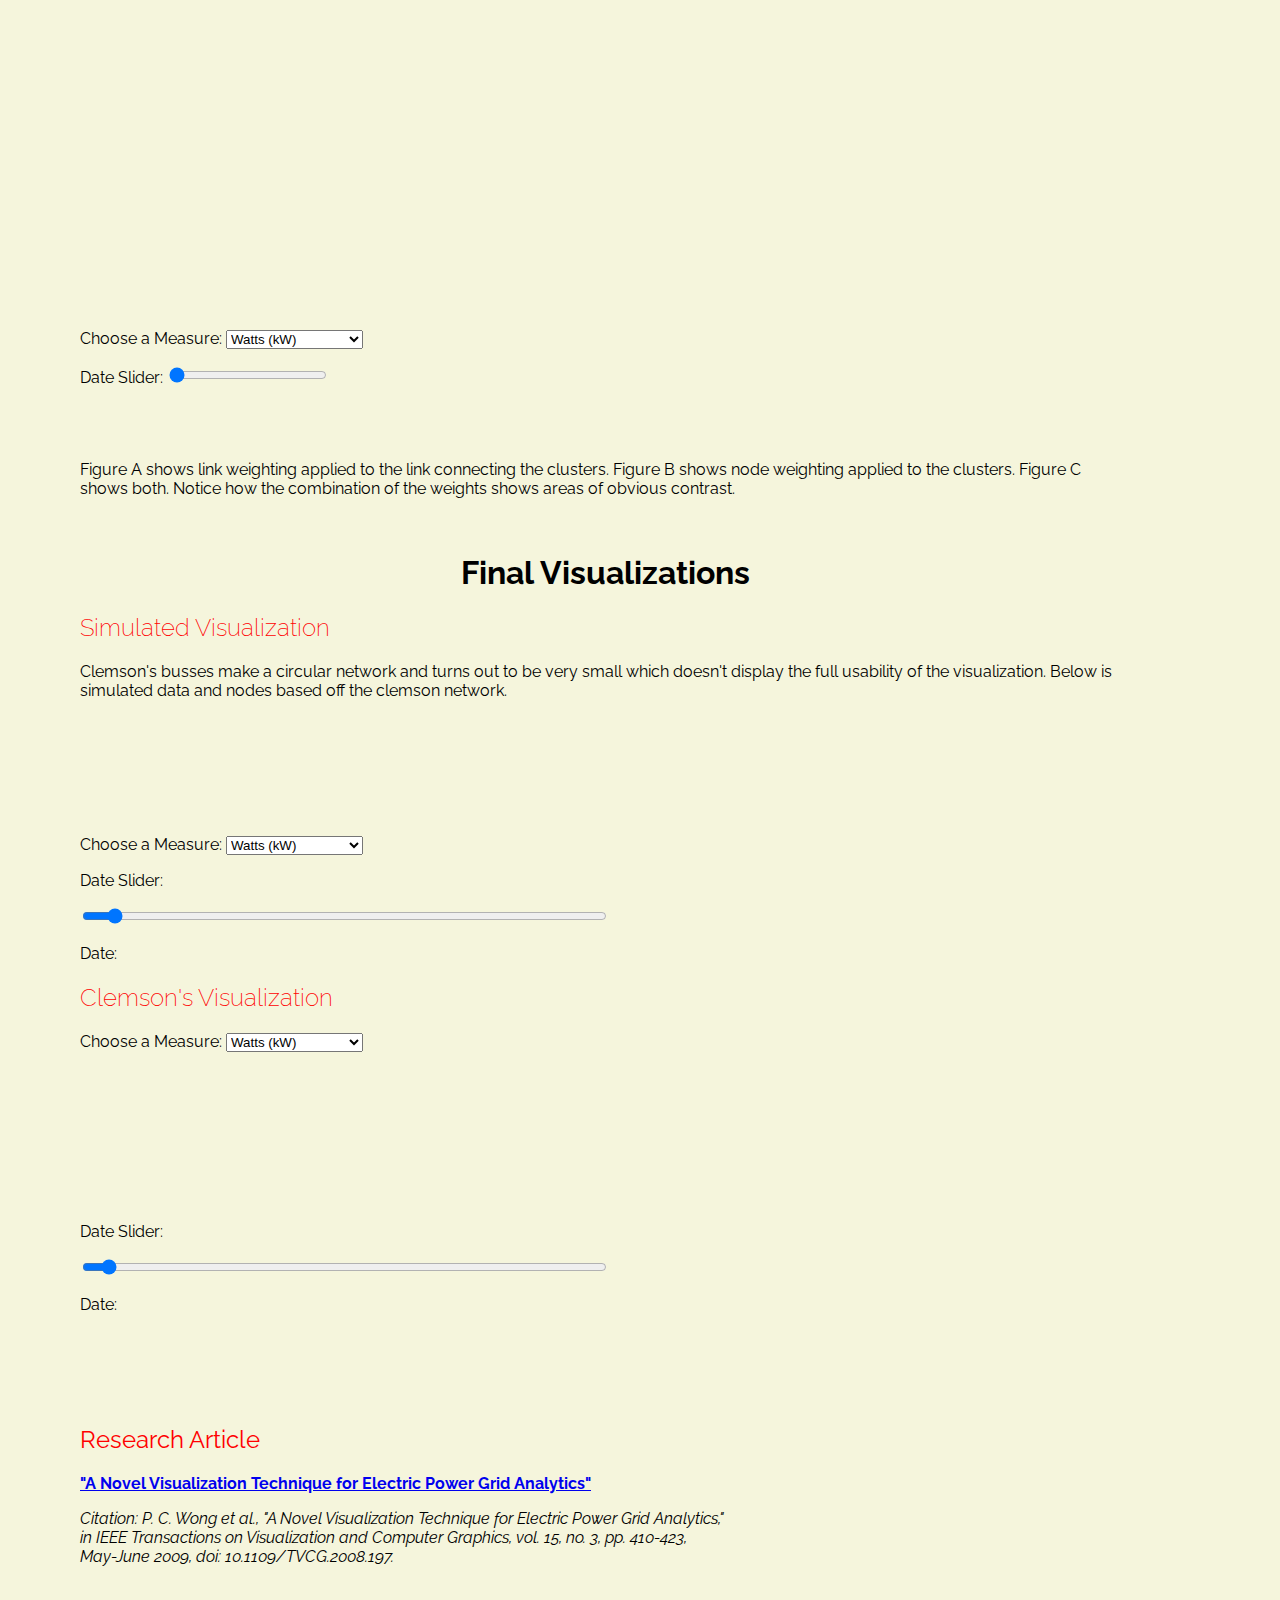
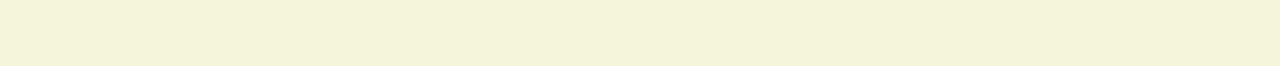
==== commit 2417a95e: "fixed michaels wierd text" ====
--- a/index.html
+++ b/index.html
@@ -25,17 +25,14 @@
 .slider {
   width: 50%;}
 .slider_example { width: 15%}
-<<<<<<< Updated upstream
 .slider_unit { width: 35%}
 
-=======
 body {
         margin-top: 100px;
         margin-bottom: 100px;
         margin-right: 150px;
         margin-left: 80px;
       }
->>>>>>> Stashed changes
 
 </style>
 
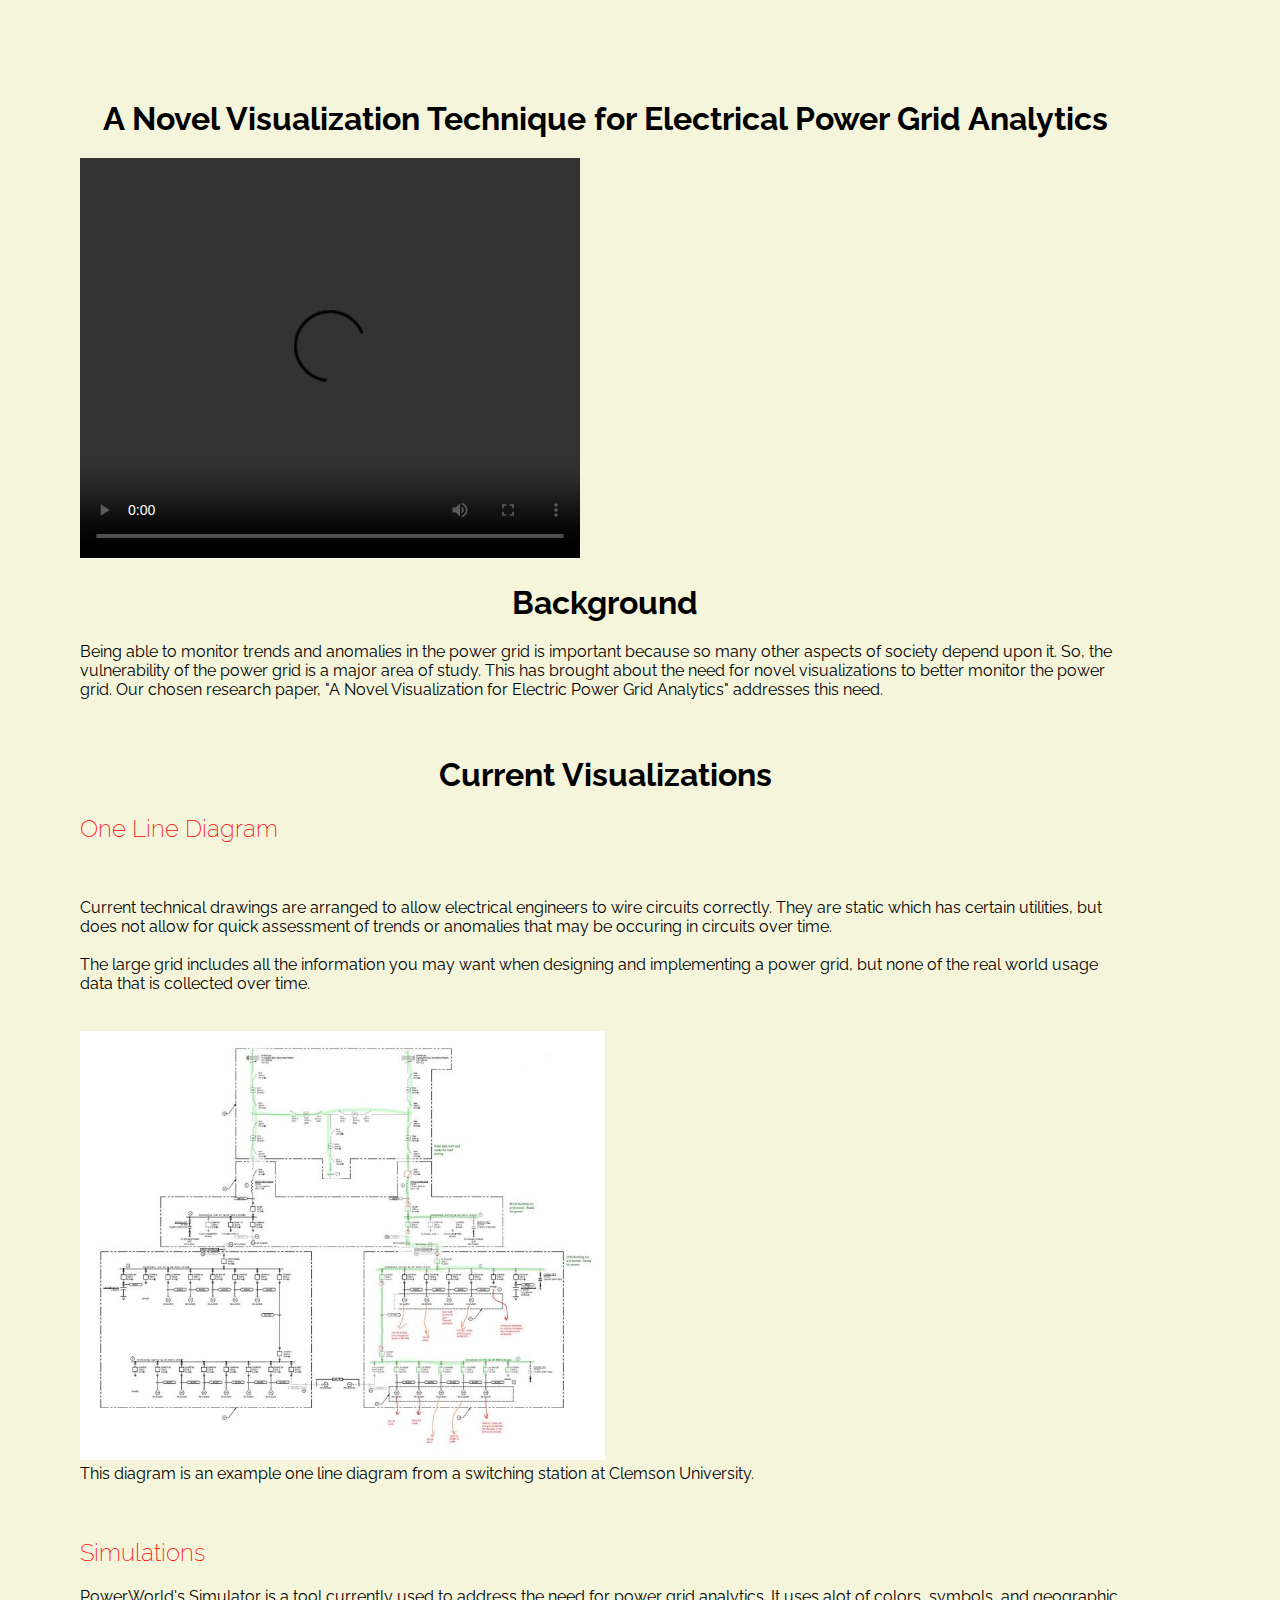
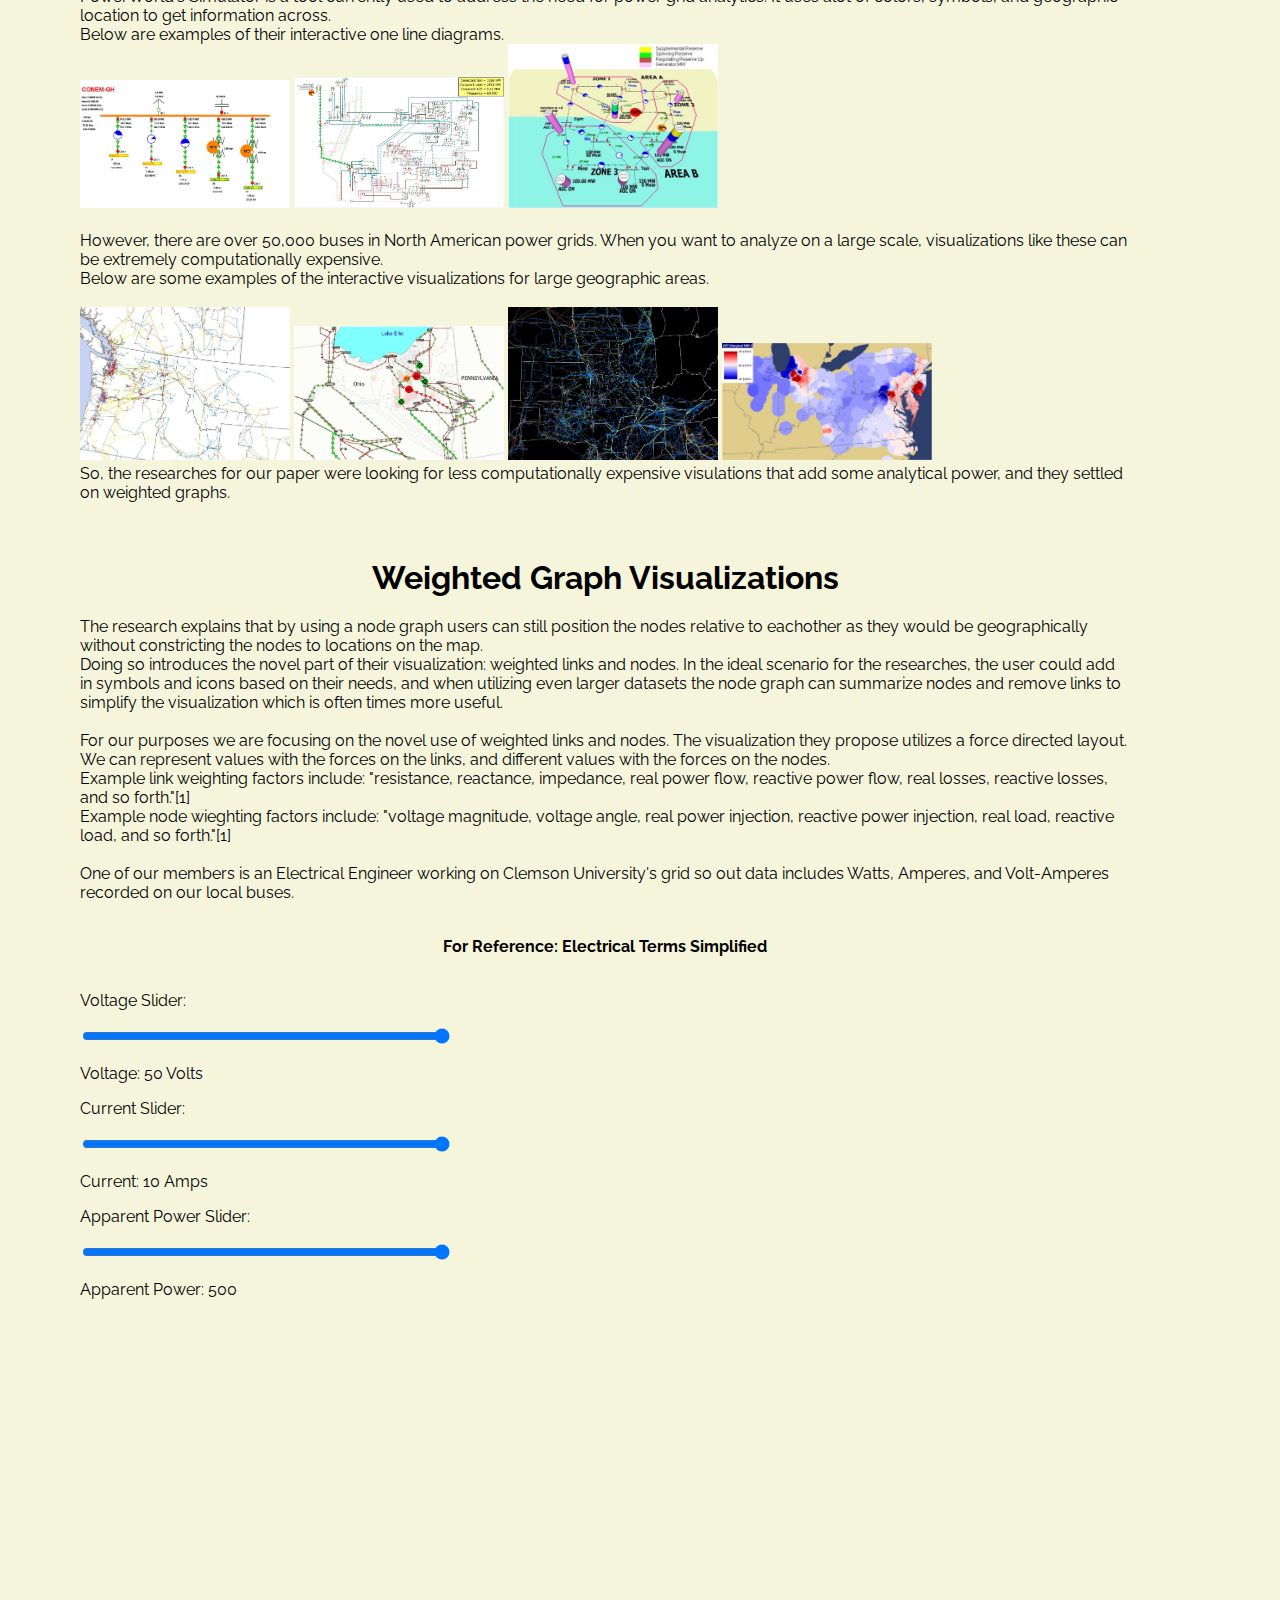
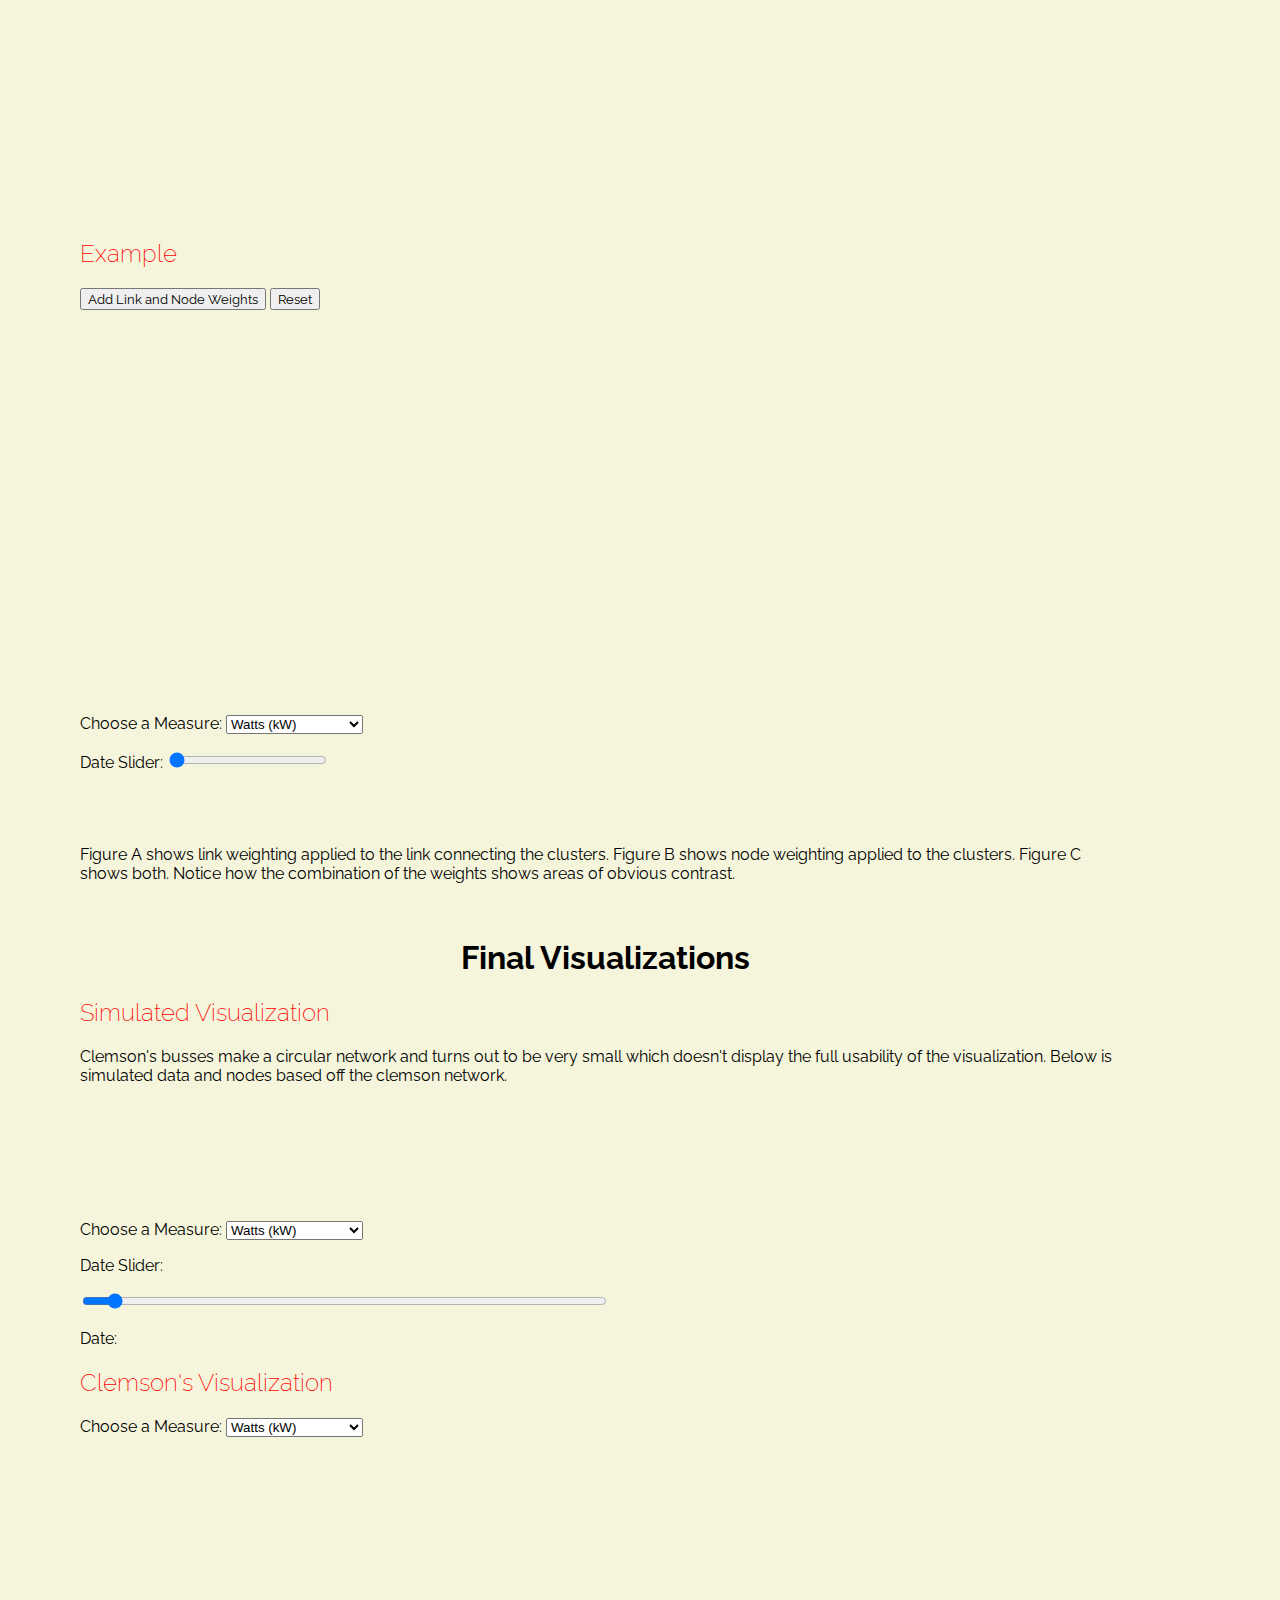
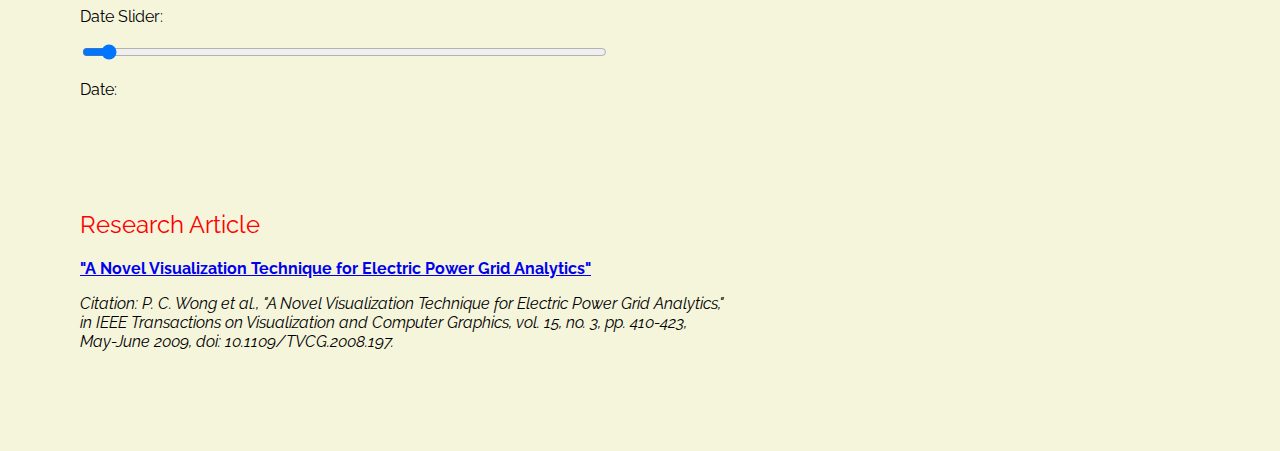
==== commit 017a1abc: "video" ====
--- a/index.html
+++ b/index.html
@@ -40,7 +40,7 @@
 
 
 <h1 class= "solid">A Novel Visualization Technique for Electrical Power Grid Analytics </h1>
-
+<video width="500" height="400" controls> <source src="g15-screencast.mp4" type="video/mp4"> </video> 
 <br>
 <h1> Background </h1>
 <p> Being able to monitor trends and anomalies in the power grid is important because so many other aspects of society depend upon it. 
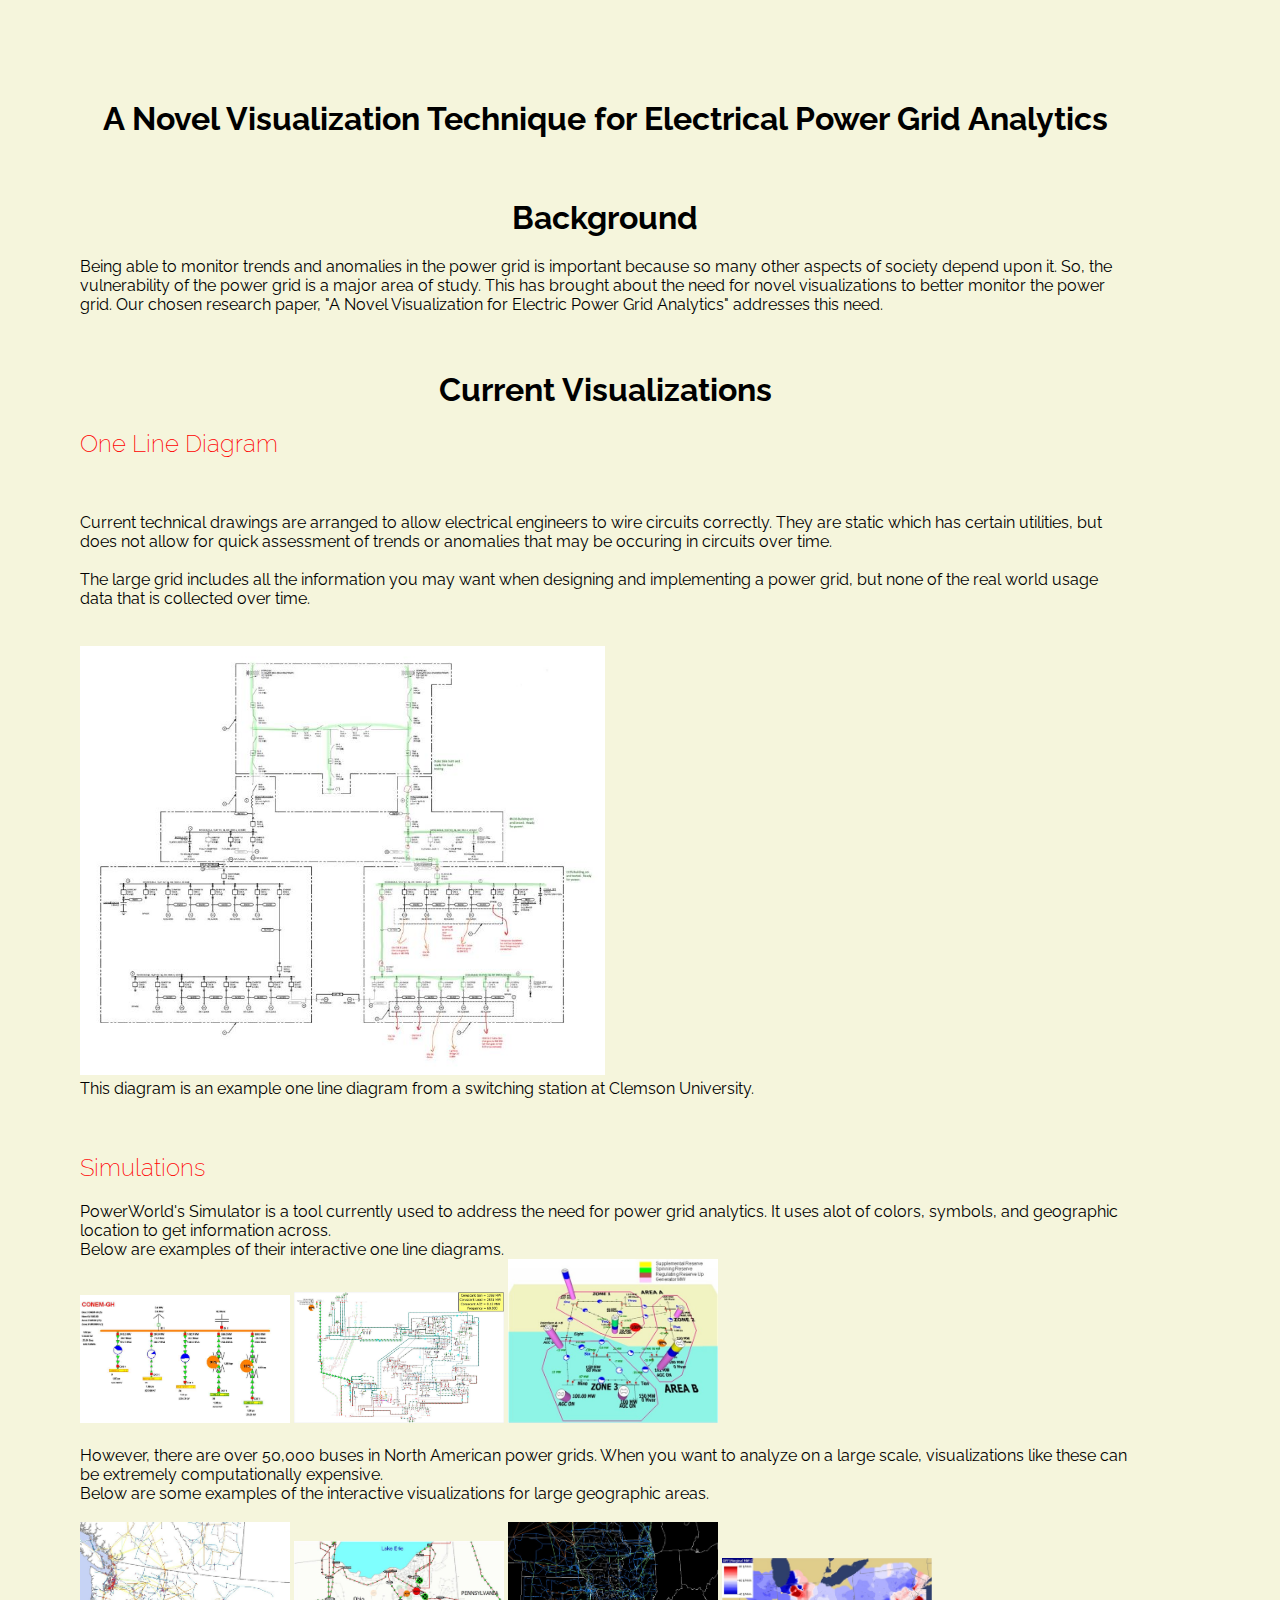
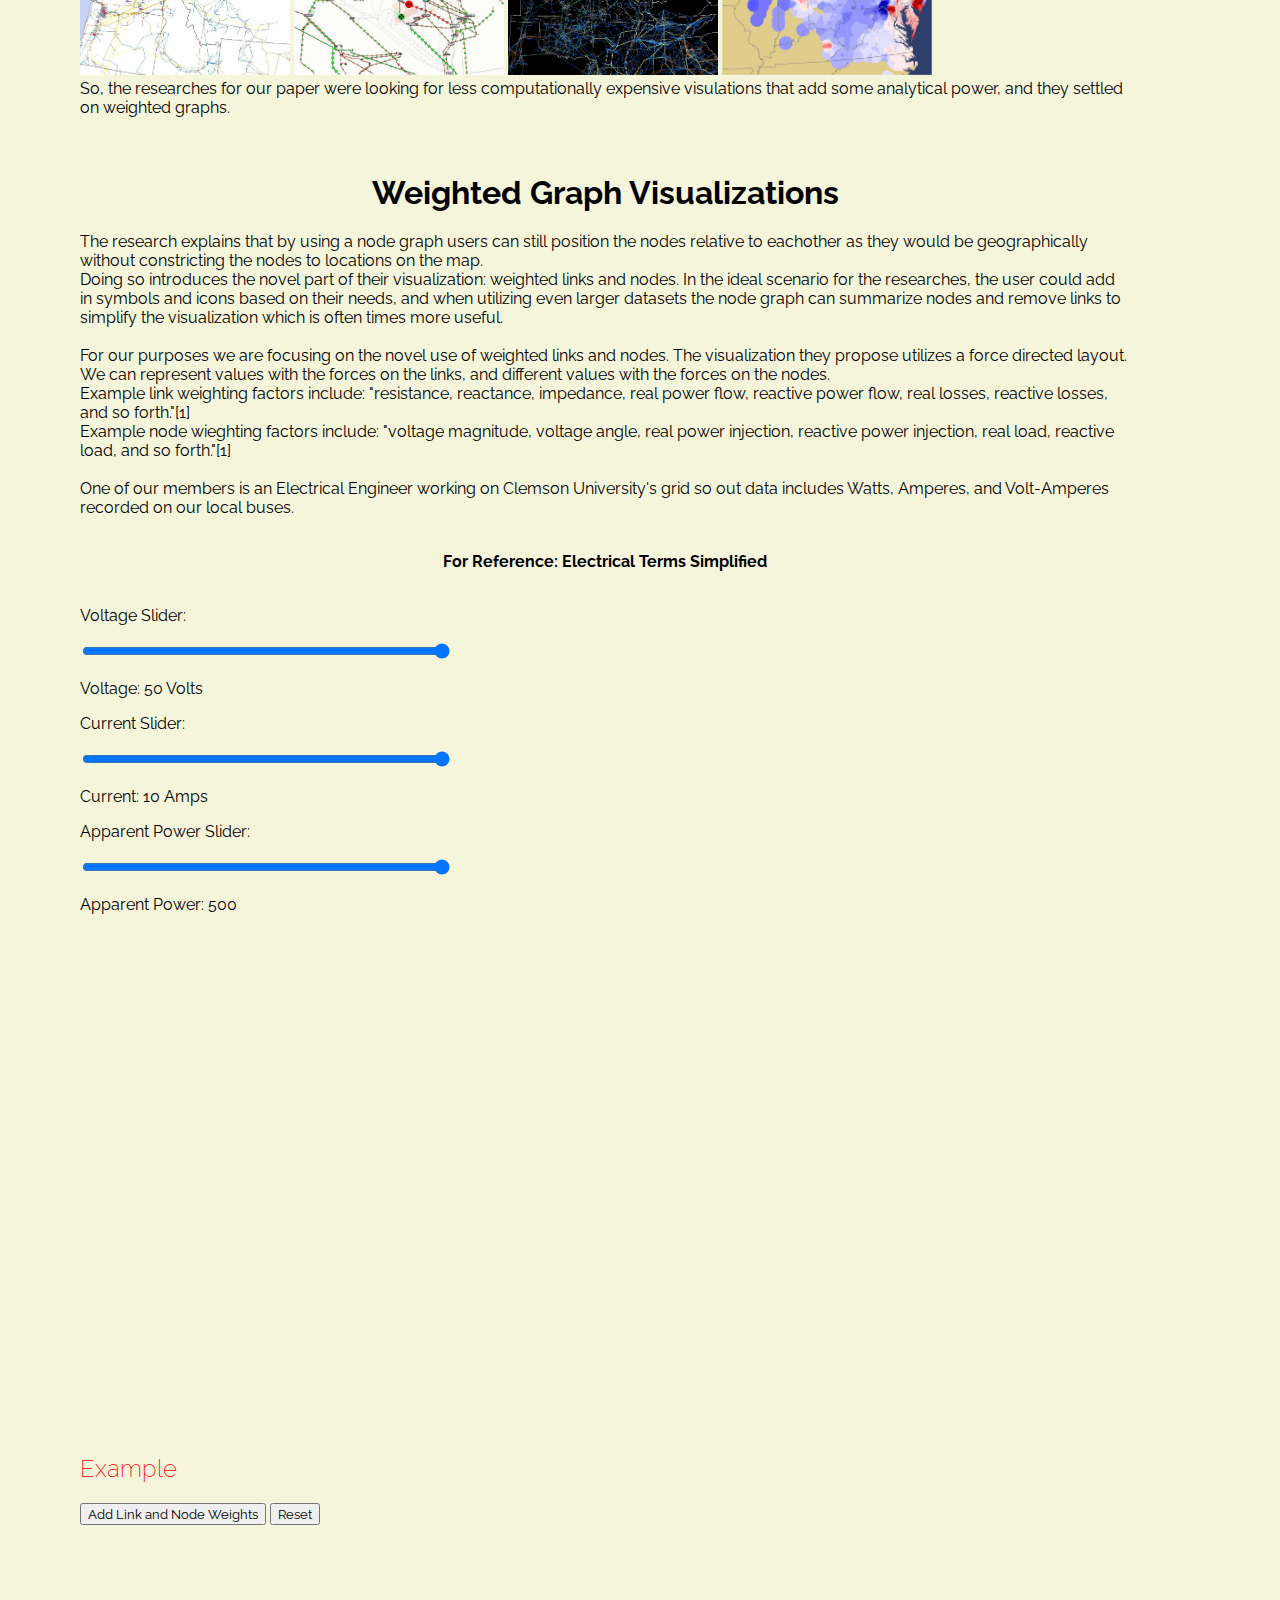
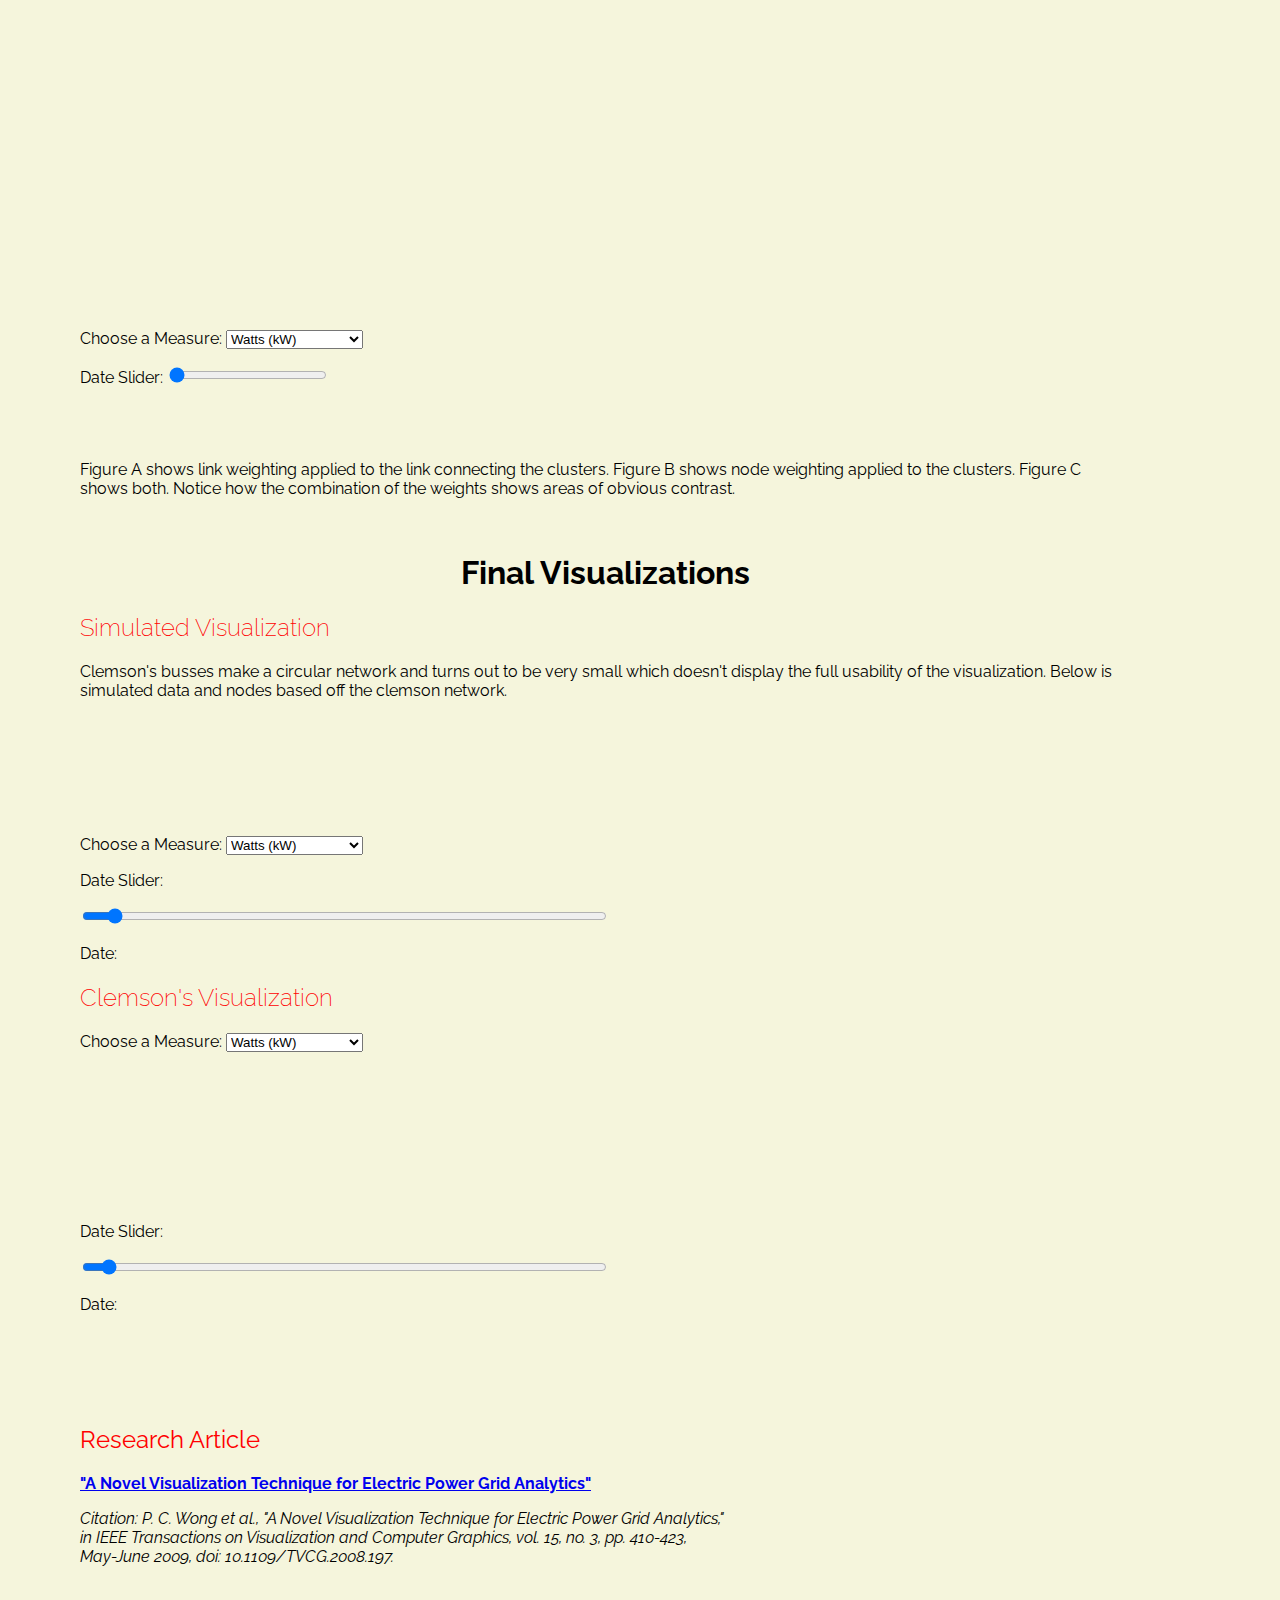
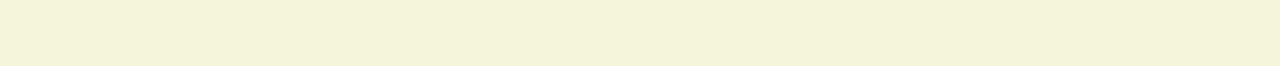
==== commit bc555cac: "video cast" ====
--- a/index.html
+++ b/index.html
@@ -40,7 +40,7 @@
 
 
 <h1 class= "solid">A Novel Visualization Technique for Electrical Power Grid Analytics </h1>
-<video width="500" height="400" controls> <source src="g15-screencast.mp4" type="video/mp4"> </video> 
+
 <br>
 <h1> Background </h1>
 <p> Being able to monitor trends and anomalies in the power grid is important because so many other aspects of society depend upon it. 
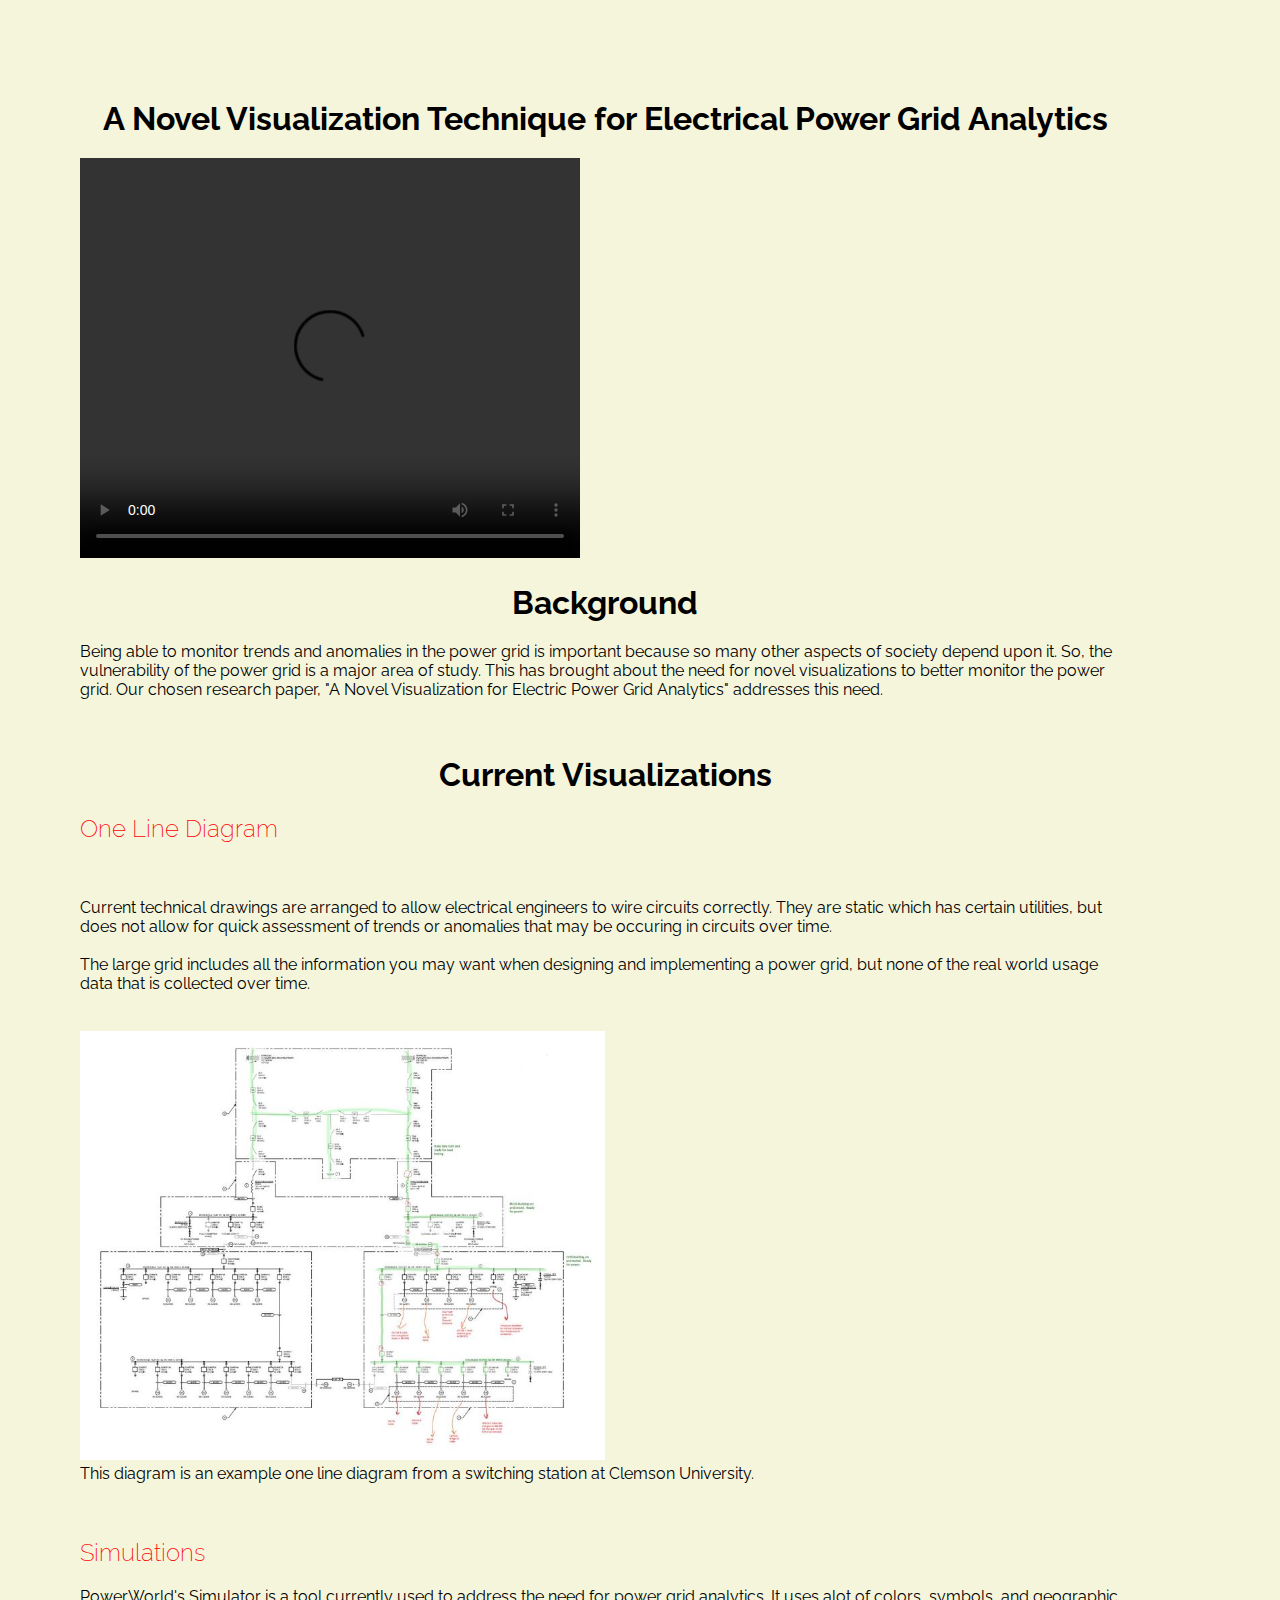
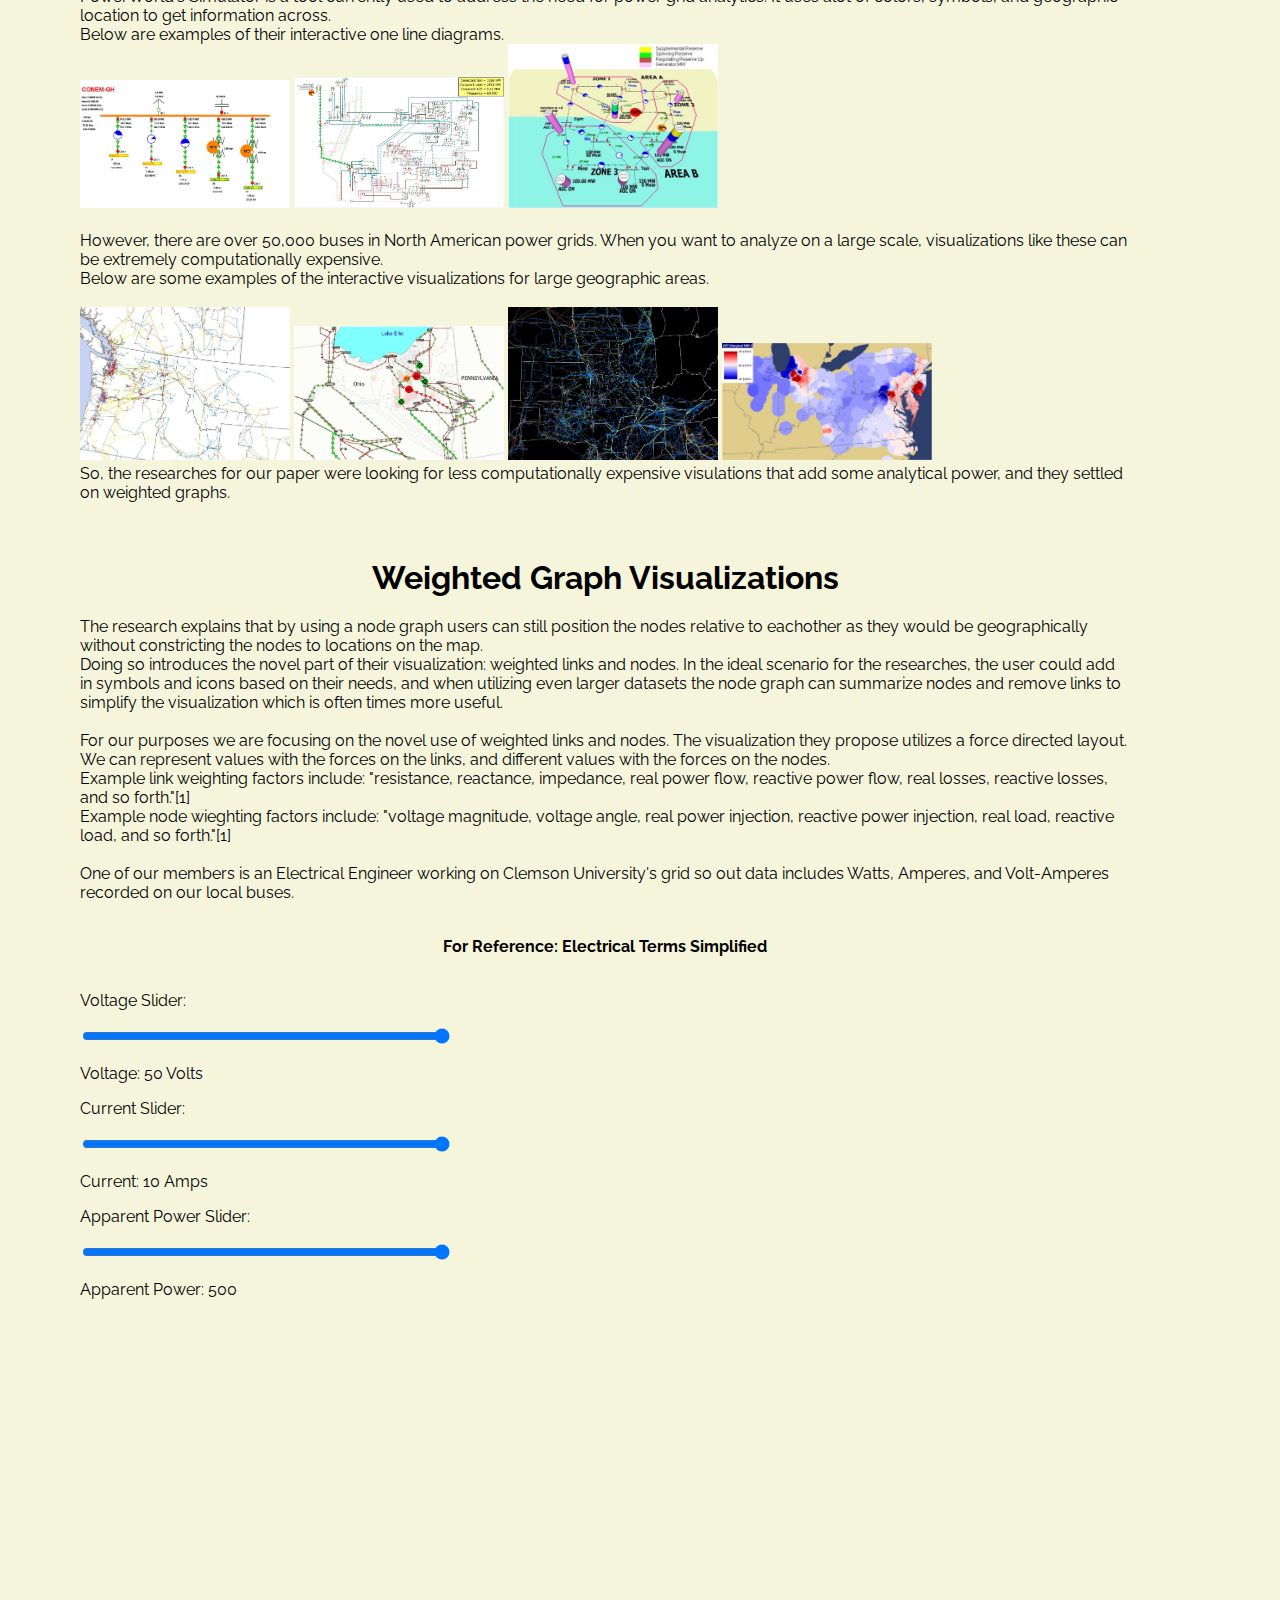
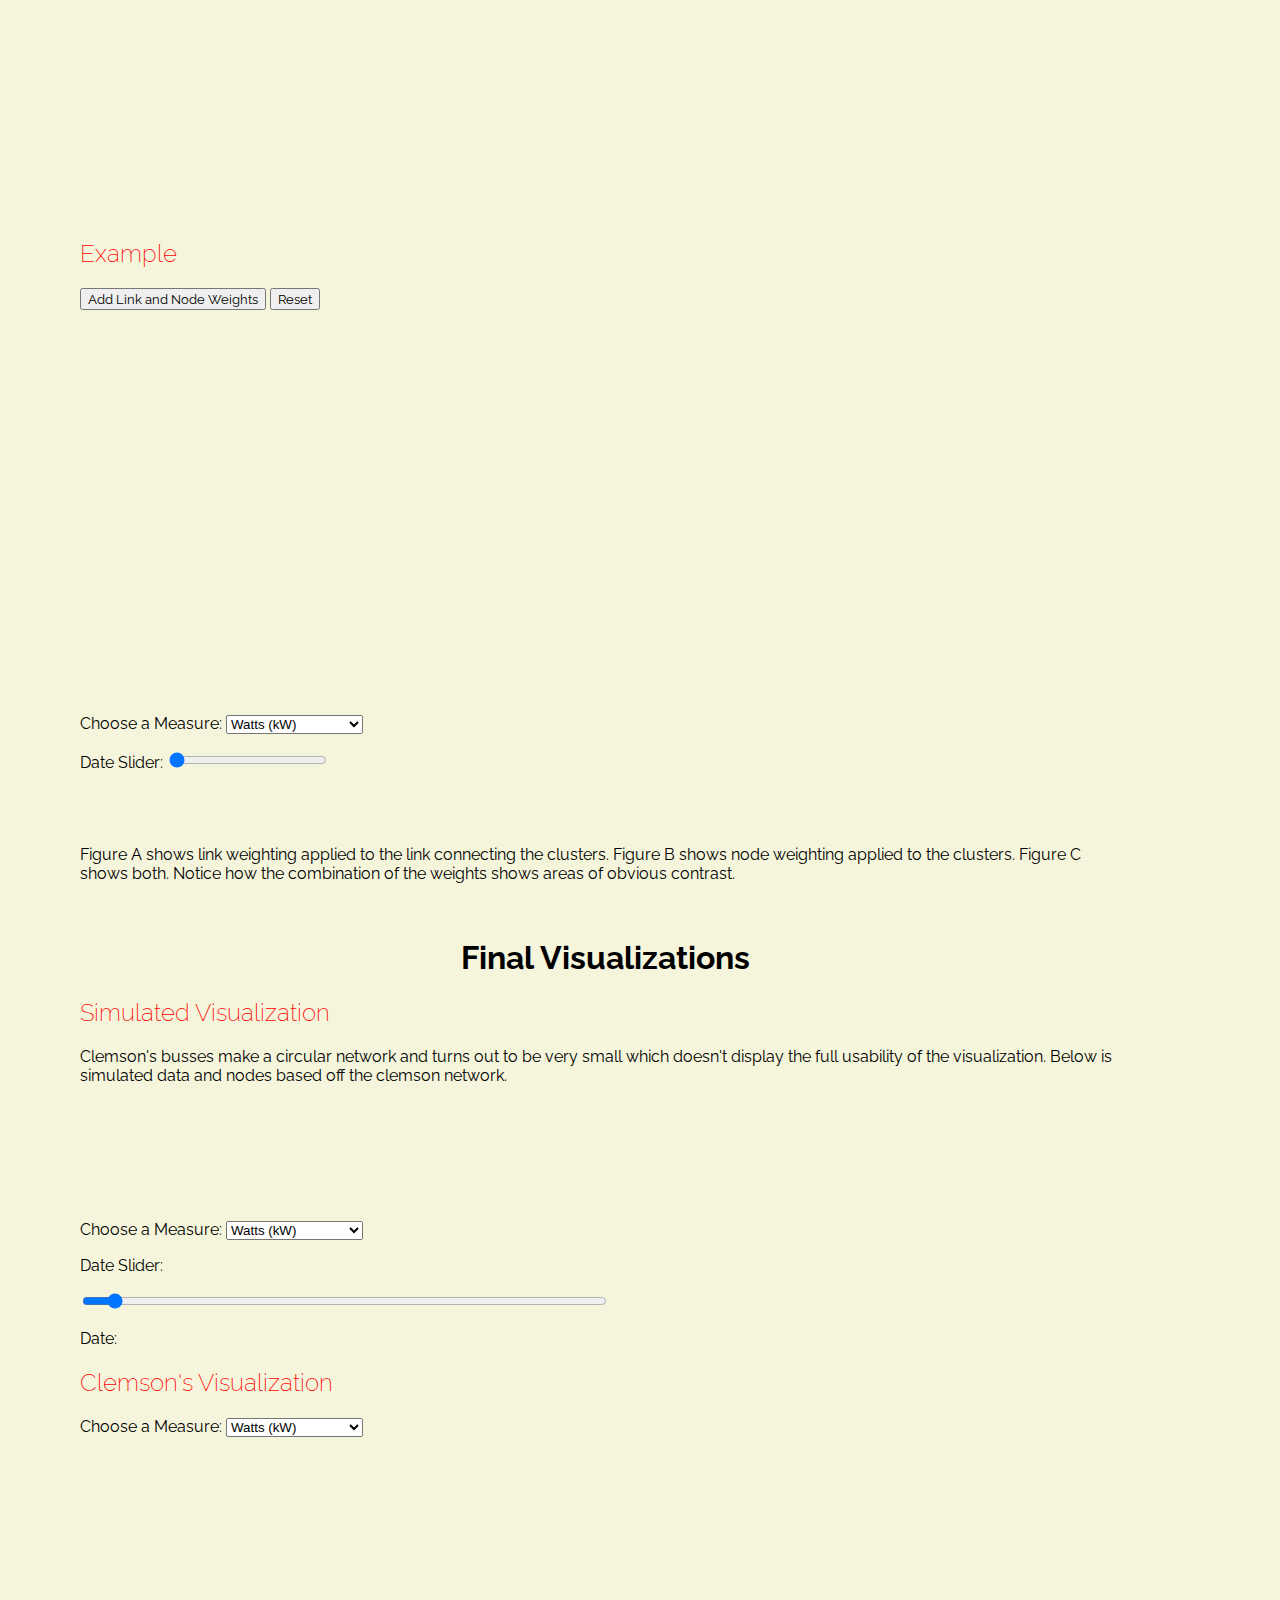
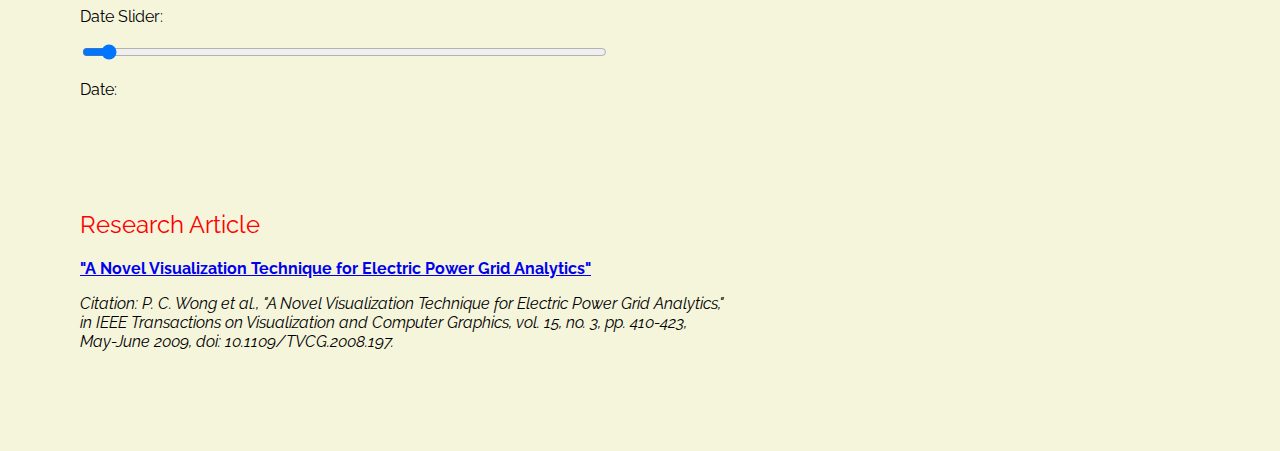
==== commit 995c110d: "Merge branch 'main' of https://github.com/pmmiller55/CPSC6030_Visualization" ====
--- a/index.html
+++ b/index.html
@@ -40,7 +40,7 @@
 
 
 <h1 class= "solid">A Novel Visualization Technique for Electrical Power Grid Analytics </h1>
-
+<video width="500" height="400" controls> <source src="g15-screencast.mp4" type="video/mp4"> </video> 
 <br>
 <h1> Background </h1>
 <p> Being able to monitor trends and anomalies in the power grid is important because so many other aspects of society depend upon it. 
